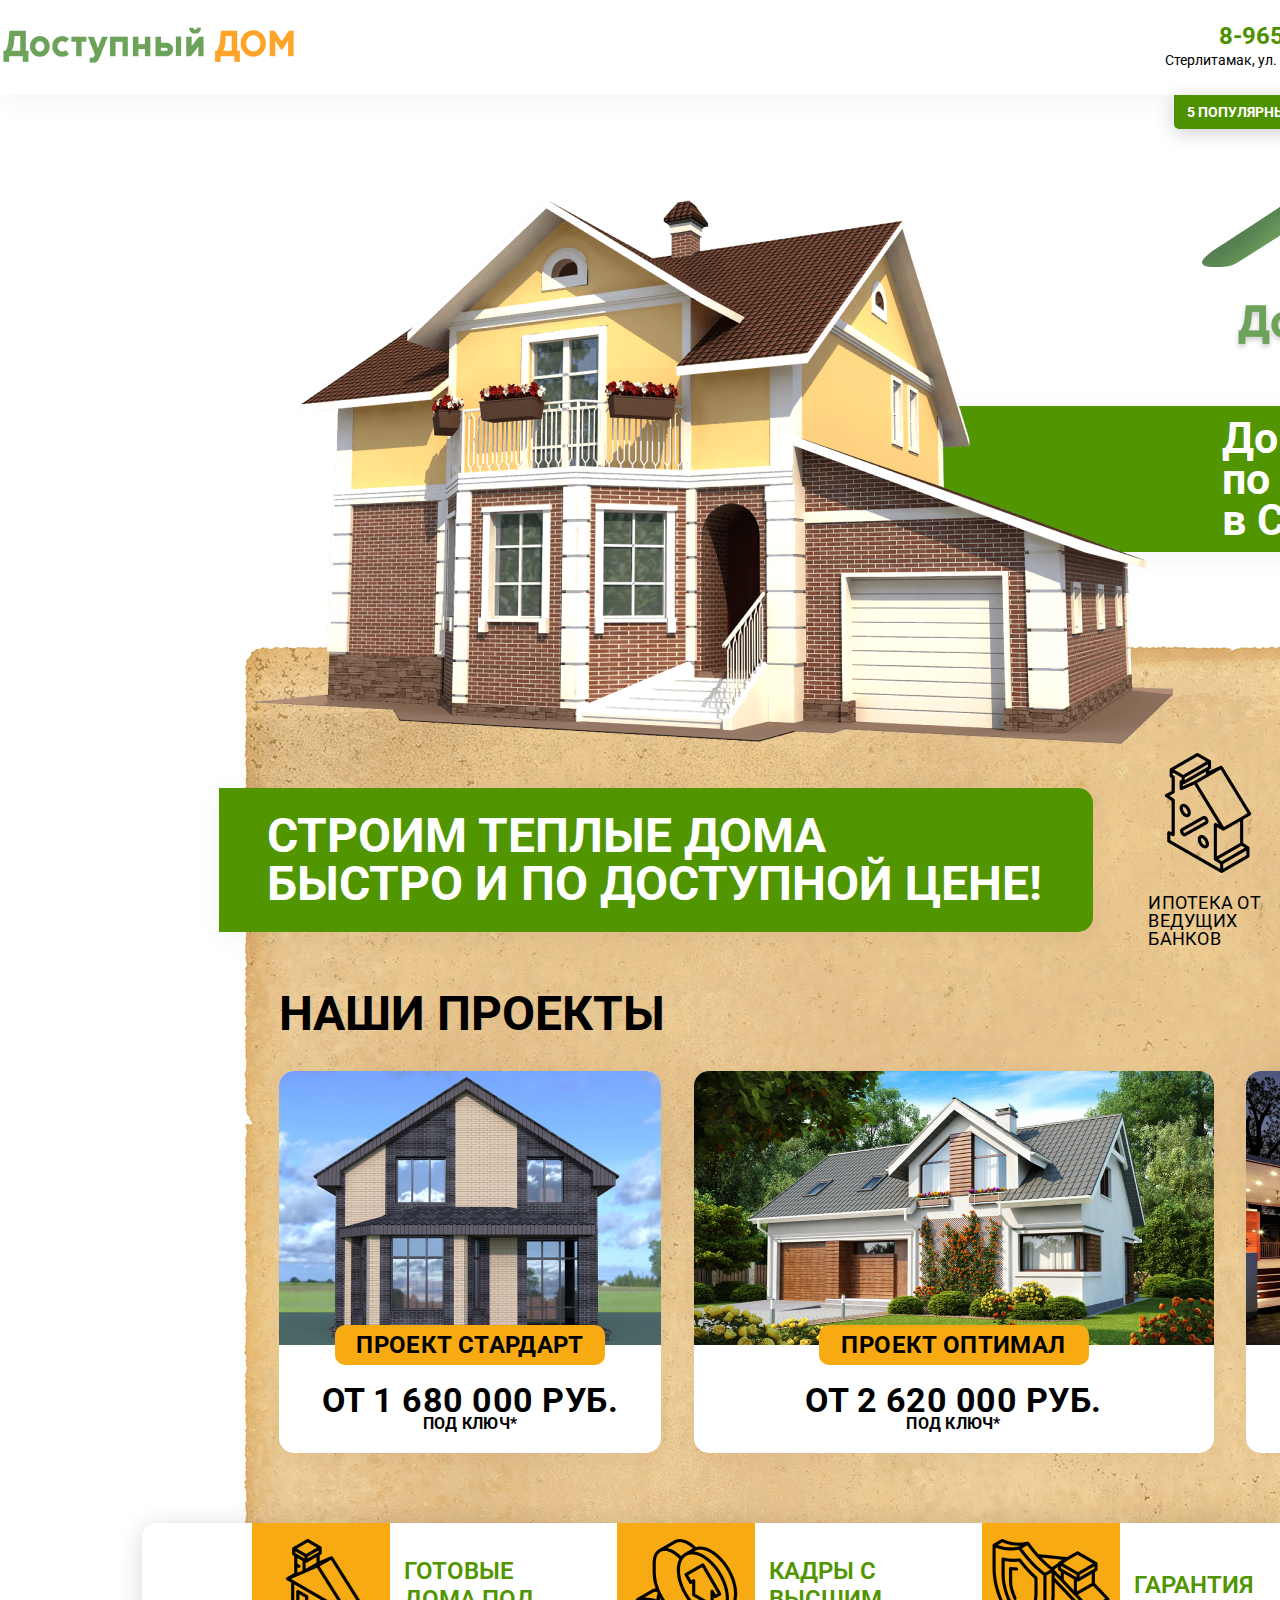
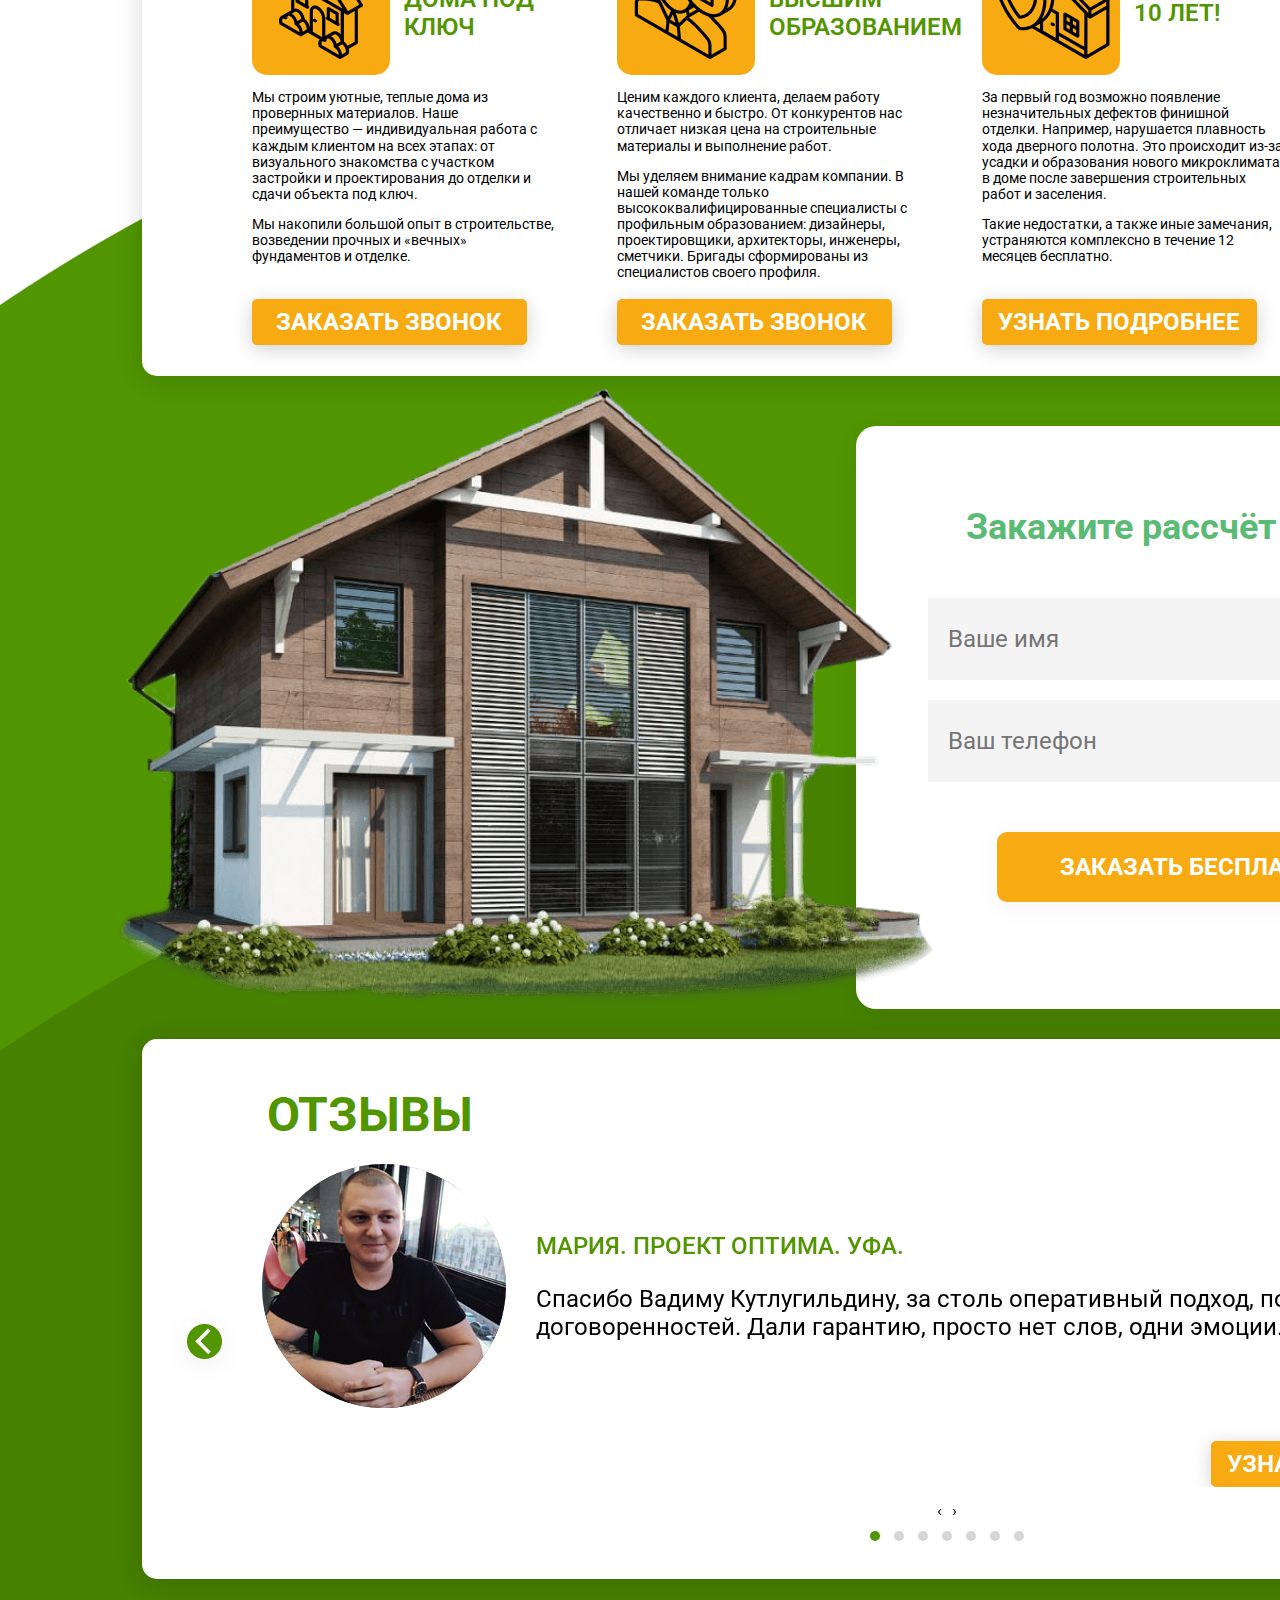
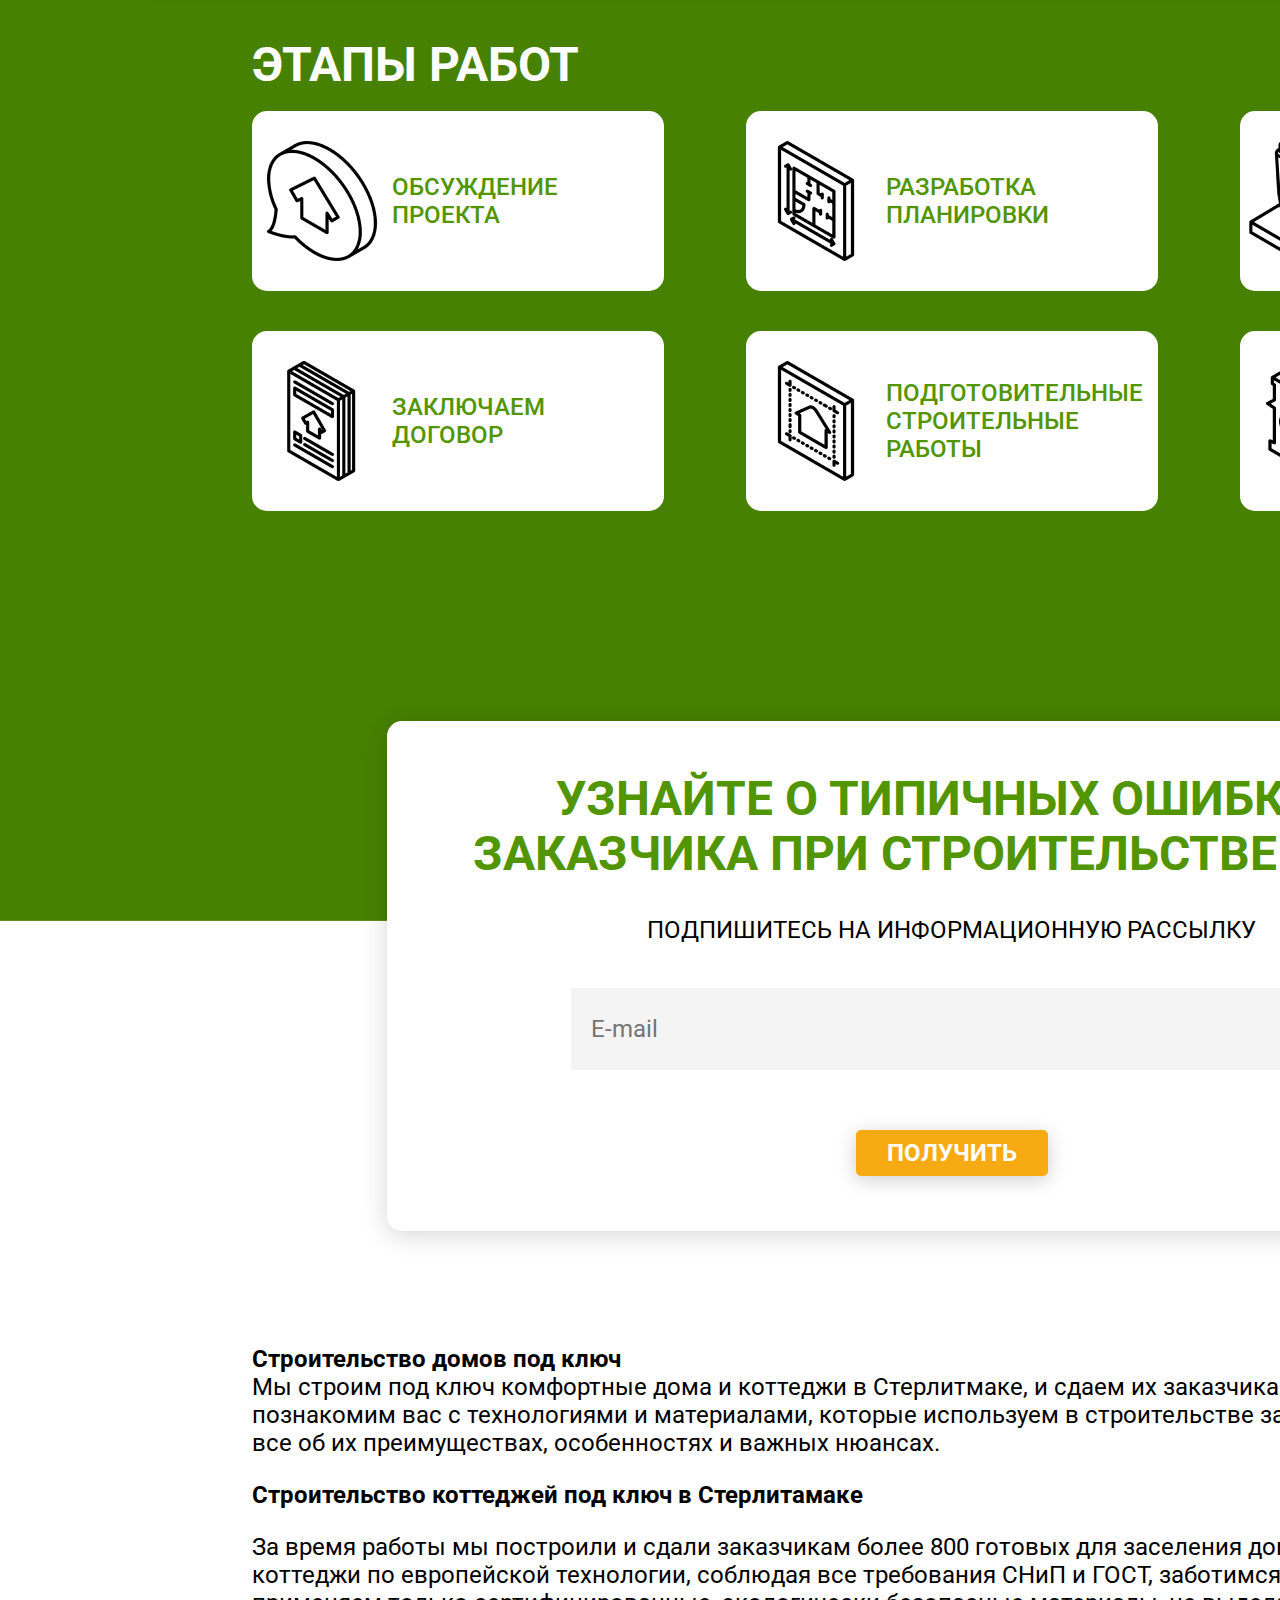
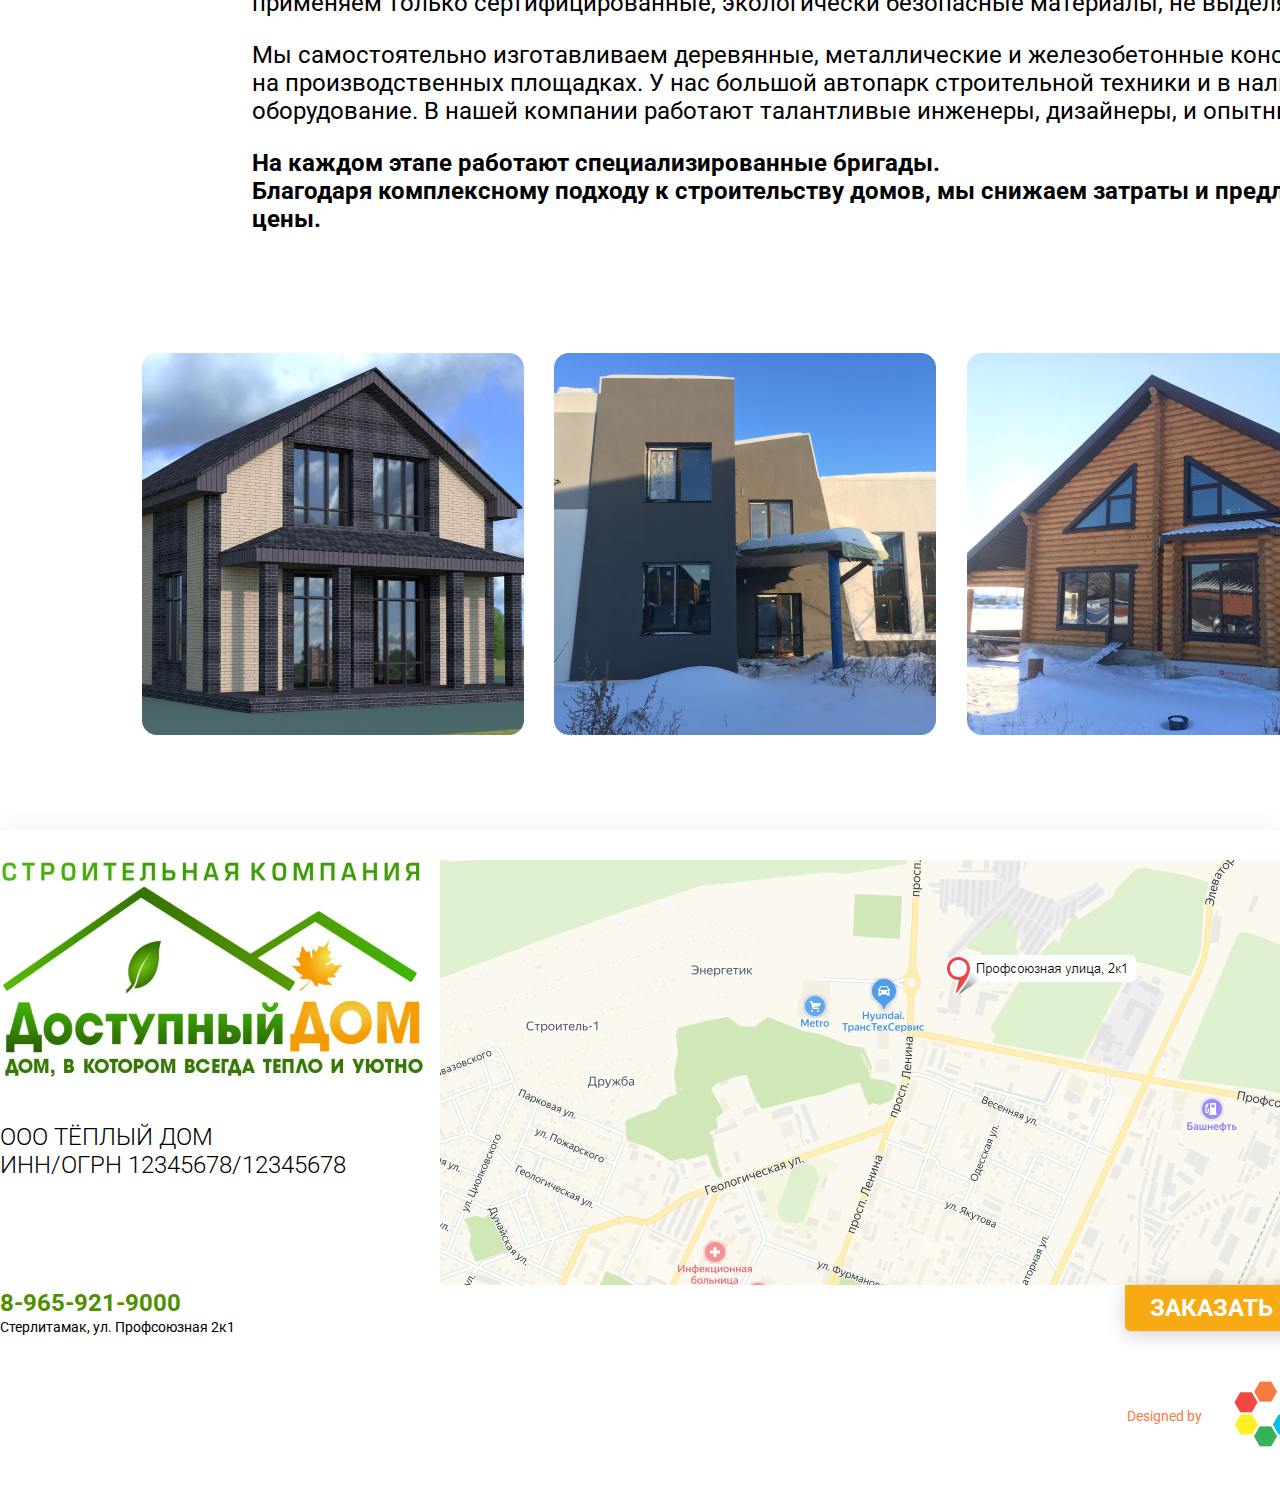
==== index.html @ d7eb2424 "further slider work" ====
<!DOCTYPE html>
<html lang="en">

<head>
    <meta charset="UTF-8">
    <meta name="viewport" content="width=1920">
    <title>Доступный ДОМ</title>
    <link href='https://fonts.googleapis.com/css?family=Roboto' rel='stylesheet'>
    <link rel="stylesheet" type="text/css" href="normalize.css">
    <link rel="stylesheet" type="text/css" href="style.css">
    <!-- owlcarousel -->
    <link rel="stylesheet" href="owlcarousel/assets/owl.carousel.min.css">
    <link rel="stylesheet" href="owlcarousel/assets/owl.theme.green.css">

</head>

<body>
    <header class="header">
        <div class="container1400 header-flex">
            <div class="header-left">
                <a href="#">
                    <img src="img/logo.png" alt="logo">
                </a>
            </div>
            <div class="header-right">
                <div class="phone-header">
                    <a class="phone-link" href="#">
                        8-965-921-9000
                    </a>
                </div>
                <p class="address-header">Стерлитамак, ул. Профсоюзная 2к1</p>
            </div>
        </div>
        <div class="container1400 contact-header">
            <a class="button-contact-header" href="#">5 популярных проектов</a>
        </div>
    </header>
    <main class="main-page">

        <div id="modal-box" class="modal">
            <div class="modal-content">
                <span class="modal-close">&times;</span>
                <p class="modal-form-text">Закажите рассчёт проекта уже сегодня!</p>
                <input class="modal-input-text" type="text" placeholder="Ваше имя">
                <input class="modal-input-text" type="text" placeholder="Ваш телефон">
                <a href="#" class="modal-button">
                    Заказать бесплатный рассчёт сметы
                </a>
            </div>
        </div>

        <div class="green-background">
            <div class="container1400 banner">
                <div class="banner-logo">
                    <img src="img/biglogo.png" alt="biglogo">
                </div>
                <div class="banner-descr">
                    <div class="banner-descr-box">
                        <p class="banner-descr-text">Дом с участком по цене квартиры в Стерлитамаке!</p>
                    </div>
                </div>
                <div class="order-project">
                    <a id="modal-btn" class="button-order-project" href="#">Заказать проект</a>
                </div>
                <div class="banner-left">
                    <img src="img/house.png" alt="house">
                </div>
            </div>

            <div class="our-projects-bg">
                <div class="about-us-icons">
                    <div class="about-us-what-we-do">
                        <p class="about-us-what-we-do-txt">СТРОИМ ТЕПЛЫЕ ДОМА<br> БЫСТРО И ПО ДОСТУПНОЙ ЦЕНЕ!</p>
                    </div>
                    <div class="about-us-icon">
                        <img src="img/icon1.png" alt="icon">
                        <p>Ипотека от ведущих банков</p>
                    </div>
                    <div class="about-us-icon">
                        <img src="img/icon2.png" alt="icon">
                        <p>Строим “под ключ”</p>
                    </div>
                    <div class="about-us-icon">
                        <img src="img/icon3.png" alt="icon">
                        <p>Рассрочка без банков</p>
                    </div>
                </div>

                <div class="our-projects-plans">
                    <p class="our-projects-announce-text">Наши проекты</p>

                    <div class="project-types">

                        <div class="project-option">
                            <img src="img/proj1.png" alt="project">
                            <div class="project-type-name">
                                <p class="project-type-name-text">проект стардарт</p>
                            </div>
                            <p class="project-type-price-text">от 1 680 000 руб.</p>
                            <p class="project-type-price-text-small">под ключ*</p>
                        </div>
                        <div class="project-option">
                            <img src="img/proj2.png" alt="project">
                            <div class="project-type-name">
                                <p class="project-type-name-text">проект оптимал</p>
                            </div>
                            <p class="project-type-price-text">от 2 620 000 руб.</p>
                            <p class="project-type-price-text-small">под ключ*</p>
                        </div>
                        <div class="project-option">
                            <img src="img/proj3.png" alt="project">
                            <div class="project-type-name">
                                <p class="project-type-name-text">проект люкс</p>
                            </div>
                            <p class="project-type-price-text">от 3 430 000 руб.</p>
                            <p class="project-type-price-text-small">под ключ*</p>
                        </div>

                    </div>
                </div>
            </div>
            <div class="container1920 testimonies">
                <div class="container1400 testimonies-table">
                    <div class="testimony-option">
                        <div class="testimony-title">
                            <div class="testimony-image">
                                <img src="img/test1.png" alt="icon">
                            </div>
                            <p class="testimony-title-text">Готовые дома под ключ</p>
                        </div>
                        <div class="testimony-small-text-box">
                            <p class="testimony-title-text-small">
                                Мы строим уютные, теплые дома из провернных материалов. Наше преимущество —
                                индивидуальная
                                работа с каждым клиентом на всех этапах: от визуального знакомства с участком застройки
                                и
                                проектирования до отделки и сдачи объекта под ключ.
                            </p>
                            <p class="testimony-title-text-small">
                                Мы накопили большой опыт в строительстве, возведении прочных и «вечных» фундаментов и
                                отделке.
                            </p>
                        </div>
                        <div class="testimony-button modal-button-trigger">Заказать звонок</div>
                    </div>
                    <div class="testimony-option">
                        <div class="testimony-title">
                            <div class="testimony-image">
                                <img src="img/test2.png" alt="icon">
                            </div>
                            <p class="testimony-title-text">Кадры с высшим образованием</p>
                        </div>
                        <div class="testimony-small-text-box">
                            <p class="testimony-title-text-small">
                                Ценим каждого клиента, делаем работу качественно и быстро. От конкурентов нас отличает
                                низкая цена на строительные материалы и выполнение работ.
                            </p>
                            <p class="testimony-title-text-small">
                                Мы уделяем внимание кадрам компании. В нашей команде только высококвалифицированные
                                специалисты с профильным образованием: дизайнеры, проектировщики, архитекторы, инженеры,
                                сметчики. Бригады сформированы из специалистов своего профиля.
                            </p>
                        </div>
                        <div class="testimony-button modal-button-trigger">Заказать звонок</div>
                    </div>
                    <div class="testimony-option">
                        <div class="testimony-title">
                            <div class="testimony-image">
                                <img src="img/test3.png" alt="icon">
                            </div>
                            <p class="testimony-title-text">Гарантия<br> 10 лет!</p>
                        </div>
                        <div class="testimony-small-text-box">
                            <p class="testimony-title-text-small">
                                За первый год возможно появление незначительных дефектов финишной отделки. Например,
                                нарушается плавность хода дверного полотна. Это происходит из-за усадки и образования
                                нового
                                микроклимата в доме после завершения строительных работ и заселения.
                            </p>
                            <p class="testimony-title-text-small">
                                Такие недостатки, а также иные замечания, устраняются комплексно в течение 12 месяцев
                                бесплатно.
                            </p>
                        </div>
                        <div class="testimony-button modal-button-trigger">Узнать подробнее</div>
                    </div>
                    <div class="testimony-option">
                        <div class="testimony-title">
                            <div class="testimony-image">
                                <img src="img/test4.png" alt="icon">
                            </div>
                            <p class="testimony-title-text">Строим<br> как себе!</p>
                        </div>
                        <div class="testimony-small-text-box">
                            <p class="testimony-title-text-small">
                                Нашему коллективу одинаково важно исполнить любое пожелание заказчика: будь то построить
                                большой коттедж под ключ или сложить стены для маленького гаража.
                            </p>
                            <p class="testimony-title-text-small">
                                Мы можем предложить уже готовый проект или сделать его с нуля, учитывая все пожелания
                                клиента и ландшафт местности, выбранного вами участка.
                            </p>
                        </div>
                        <div class="testimony-button modal-button-trigger">Начать стройку!</div>
                    </div>
                </div>
            </div>
            <div class="container1920 order-today">
                <div class="order-today-form">
                    <p class="order-today-form-text">Закажите рассчёт проекта уже сегодня!</p>
                    <input class="input-text" type="text" placeholder="Ваше имя">
                    <input class="input-text" type="text" placeholder="Ваш телефон">
                    <a href="#" class="order-today-button">
                        Заказать бесплатный рассчёт сметы
                    </a>
                </div>
                <div class="order-today-house">
                    <img class="img-fit" src="img/house2.png" alt="house">
                </div>
            </div>
            <div class="container1920 reviews-box">
                <p class="reviews-title">Отзывы</p>

                <div class="navigation-keys-and-reviews">

                            <a href="#">
                                <div class="direction-circle circle-left"></div>
                            </a>

                <div class="owl-carousel owl-theme">

                    <div class="review-item-desc-and-button">
                        <div class="review-items-box">

                            <div class="review-item">
                                <div class="review-photo-place"><img class="review-photo" src="img/cust/cust1.jpg"
                                        alt="logo"></div>
                                <div class="review-text-box">
                                    <div class="review-name">Мария. Проект Оптима. Уфа.</div>
                                    <div class="review-text">Спасибо Вадиму Кутлугильдину, за столь оперативный подход,
                                        построили дом раньше договоренностей. Дали гарантию, просто нет слов, одни
                                        эмоции.
                                    </div>
                                </div>
                            </div>
                        </div>
                        <div class="review-learnmore">
                            <a class="button-review-learnmore" href="#">Узнать подробнее</a>
                        </div>
                    </div>

                    <div class="review-item-desc-and-button">
                        <div class="review-items-box">

                            <div class="review-item">
                                <div class="review-photo-place"><img class="review-photo" src="img/cust/cust2.jpg"
                                        alt="logo"></div>
                                <div class="review-text-box">
                                    <div class="review-name">Мария. Проект Оптима. Уфа.</div>
                                    <div class="review-text">Заказ был не простой, моя задумка очень сложно реализуема,
                                        но компания Доступный Дом, справились и сдали дом, срок увеличился на 1 месяц,
                                        но это не страшно, учитывая какой дом они мне сделали. Одни слова благодарности.
                                    </div>
                                </div>
                            </div>
                        </div>
                        <div class="review-learnmore">
                            <a class="button-review-learnmore" href="#">Узнать подробнее</a>
                        </div>
                    </div>

                    <div class="review-item-desc-and-button">
                        <div class="review-items-box">
                            <div class="review-item">
                                <div class="review-photo-place"><img class="review-photo" src="img/cust/cust3.jpg"
                                        alt="logo"></div>
                                <div class="review-text-box">
                                    <div class="review-name">Мария. Проект Оптима. Уфа.</div>
                                    <div class="review-text">Что я могу сказать про компанию Доступный Дом? Да это
                                        реально крутые ребята они возвели 2 этажный дом из бруса за 2,5 месяца с
                                        отделкой. Рекомендую всем своим друзьям щас, которые не знали к кому обратиться.
                                        Спасибо большое за профессиональный подход.
                                    </div>
                                </div>
                            </div>
                        </div>
                        <div class="review-learnmore">
                            <a class="button-review-learnmore" href="#">Узнать подробнее</a>
                        </div>
                    </div>

                    <div class="review-item-desc-and-button">
                        <div class="review-items-box">
                            <div class="review-item">
                                <div class="review-photo-place"><img class="review-photo" src="img/cust/cust4.jpg"
                                        alt="logo"></div>
                                <div class="review-text-box">
                                    <div class="review-name">Мария. Проект Оптима. Уфа.</div>
                                    <div class="review-text">Мне было страшно возводить свой собственный дом, ибо ещё
                                        никогда не сталкивался с этим и я нахожусь в разъездах постоянно. Очень
                                        понравилось, что каждый этап работы мне присылали в What’s up, с такими крутыми
                                        ребятами всё под силу. Я был на стройке всего 3 раза. Всё понравилось, подход к
                                        мелочами их, просто безумие какое-то, делают реально на совесть.
                                    </div>
                                </div>
                            </div>
                        </div>
                        <div class="review-learnmore">
                            <a class="button-review-learnmore" href="#">Узнать подробнее</a>
                        </div>
                    </div>

                    <div class="review-item-desc-and-button">
                        <div class="review-items-box">
                            <div class="review-item">
                                <div class="review-photo-place"><img class="review-photo" src="img/cust/cust5.jpg"
                                        alt="logo"></div>
                                <div class="review-text-box">
                                    <div class="review-name">Мария. Проект Оптима. Уфа.</div>
                                    <div class="review-text">ПРОСТО… КОСМОС! Я в восторге реально, наконец-то мы
                                        переезжаем в свой собственный дом, компании Доступный Дом большая благодарность.
                                        Исполнили все наши желания в реальность. И отдельно хотим поблагодарить Вадима
                                        Кутлугильдина, за оперативность, отзывчивость и помощь.
                                    </div>
                                </div>
                            </div>
                        </div>
                        <div class="review-learnmore">
                            <a class="button-review-learnmore" href="#">Узнать подробнее</a>
                        </div>
                    </div>

                    <div class="review-item-desc-and-button">
                        <div class="review-items-box">
                            <div class="review-item">
                                <div class="review-photo-place"><img class="review-photo" src="img/cust/cust6.jpg"
                                        alt="logo"></div>
                                <div class="review-text-box">
                                    <div class="review-name">Мария. Проект Оптима. Уфа.</div>
                                    <div class="review-text">Скептически относилась, до того момента пока не начала
                                        работать. Ребята огромные молодцы, выслушивают и добавляют красок в проект.
                                        Профессионалы одним словом. Спасибо за крутой дом, теперь будем каждый вечерок
                                        собираться возле камина всей семьей.
                                    </div>
                                </div>
                            </div>
                        </div>
                        <div class="review-learnmore">
                            <a class="button-review-learnmore" href="#">Узнать подробнее</a>
                        </div>
                    </div>

                    <div class="review-item-desc-and-button">
                        <div class="review-items-box">
                            <div class="review-item">
                                <div class="review-photo-place"><img class="review-photo" src="img/cust/cust7.jpg"
                                        alt="logo"></div>
                                <div class="review-text-box">
                                    <div class="review-name">Мария. Проект Оптима. Уфа.</div>
                                    <div class="review-text">Накопилось за эти 5 месяцев не мало. Застройка шла отлично,
                                        но не без трудностей и маленьких проблем. Долго подготавливали макет проекта, не
                                        могли определиться, хотели прям что-то минималистическое, наконец подобрали.
                                        Далее подготовительные работы, мы купил участок на болотистой местности, не
                                        проверив, пришлось подготавливать вначале саму землю. Как всё это сделали,
                                        начался процесс, и сам процесс шёл по времени примерно, как все работы которые я
                                        озвучила ранее. Ребята действительно молодцы, очень быстро и оперативно всё
                                        делают. Благодарю компанию Доступный дом, честно, огромный поклон.
                                    </div>
                                </div>
                            </div>
                        </div>
                        <div class="review-learnmore">
                            <a class="button-review-learnmore" href="#">Узнать подробнее</a>
                        </div>
                    </div>

                </div>

                <a href="#">
                    <div class="direction-circle circle-right"></div>
                </a>

            </div>

            </div>
            <div class="container1400 order-of-steps">
                <p class="order-of-steps-text">Этапы работ</p>
                <div class="order-of-steps-list">
                    <div class="step-item">
                        <div class="step-item-image">
                            <img src="img/steps1.png" alt="icon">
                        </div>
                        <p class="step-item-text">Обсуждение проекта</p>
                    </div>
                    <div class="step-item">
                        <div class="step-item-image">
                            <img src="img/steps2.png" alt="icon">
                        </div>
                        <p class="step-item-text">Разработка планировки</p>
                    </div>
                    <div class="step-item">
                        <div class="step-item-image">
                            <img src="img/steps3.png" alt="icon">
                        </div>
                        <p class="step-item-text">Составление сметы</p>
                    </div>
                    <div class="step-item">
                        <div class="step-item-image">
                            <img src="img/steps4.png" alt="icon">
                        </div>
                        <p class="step-item-text">Заключаем договор</p>
                    </div>
                    <div class="step-item">
                        <div class="step-item-image">
                            <img src="img/steps5.png" alt="icon">
                        </div>
                        <p class="step-item-text">Подготовительные строительные работы</p>
                    </div>
                    <div class="step-item">
                        <div class="step-item-image">
                            <img src="img/steps6.png" alt="icon">
                        </div>
                        <p class="step-item-text">Стройка</p>
                    </div>
                </div>
            </div>
        </div>
        <div class="container1400 subscribe-box">
            <p class="subscribe-box-text">Узнайте о типичных ошибках<br> заказчика при строительстве дома</p>
            <p class="subscribe-box-text-small">Подпишитесь на информационную рассылку</p>
            <input class="input-text" type="email" placeholder="E-mail">
            <a href="#" class="subscribe-box-text-button">
                Получить
            </a>
        </div>
        <div class="container1400 descr-text-box">
            <p class="descr-text">
                <span class="descr-text-bold">Строительство домов под ключ</span><br>
                Мы строим под ключ комфортные дома и коттеджи в Стерлитмаке, и сдаем их заказчикам готовыми к
                проживанию. Мы познакомим вас с технологиями и материалами, которые используем в строительстве
                загородных домов. Вы узнаете все об их преимуществах, особенностях и важных нюансах.
            </p>
            <p class="descr-text">
                <span class="descr-text-bold">Строительство коттеджей под ключ в Стерлитамаке</span>
            </p>
            <p class="descr-text">
                За время работы мы построили и сдали заказчикам более 800 готовых для заселения домов. Мы строим
                загородные коттеджи по европейской технологии, соблюдая все требования СНиП и ГОСТ, заботимся о здоровье
                клиентов и применяем только сертифицированные, экологически безопасные материалы, не выделяющие
                формальдегиды.
            </p>
            <p class="descr-text">
                Мы самостоятельно изготавливаем деревянные, металлические и железобетонные конструкции для каркасных
                домов на производственных площадках. У нас большой автопарк строительной техники и в наличии
                механизированное оборудование. В нашей компании работают талантливые инженеры, дизайнеры, и опытные
                мастера.
            </p>
            <p class="descr-text">
                <span class="descr-text-bold">На каждом этапе работают специализированные бригады.<br>
                    Благодаря комплексному подходу к строительству домов, мы снижаем затраты и предлагаем клиентам
                    невысокие цены.</span>
            </p>
        </div>
        <div class="container1920 examples-box">
            <div class="example-item">
                <a href="#"><img src="img/example1.png" alt="example"></a>
            </div>
            <div class="example-item">
                <a href="#"><img src="img/example2.png" alt="example"></a>
            </div>
            <div class="example-item">
                <a href="#"><img src="img/example3.png" alt="example"></a>
            </div>
            <div class="example-item">
                <a href="#"><img src="img/example4.png" alt="example"></a>
            </div>
        </div>
    </main>
    <footer class="footer">
        <div class="container1400 footer-flex">
            <div class="footer-left">
                <a href="#">
                    <img src="img/footerlogo.png" alt="logo">
                </a>
                <p class="company-data-text">ООО Тёплый Дом<br> ИНН/ОГРН 12345678/12345678</p>
                <div class="footer-phone-address">
                    <p class="phone-header"><a class="phone-link" href="#">8-965-921-9000</a></p>
                    <p class="address-header">Стерлитамак, ул. Профсоюзная 2к1</p>
                </div>
            </div>
            <div class="footer-right">
                <div class="footer-right-first-part">
                    <div class="footer-right-map">
                        <script type="text/javascript" charset="utf-8" async
                            src="https://api-maps.yandex.ru/services/constructor/1.0/js/?um=constructor%3A35d7e157680b6a7fd7782fa5ed76589fcdd877ef48282bb365aaac40df1bab0b&amp;width=960&amp;height=425&amp;lang=ru_RU&amp;scroll=flase">
                        </script>
                    </div>
                    <div class="order-call">
                        <div class="button-order-call modal-button-trigger">Заказать звонок</div>
                    </div>
                </div>
                <div class="footer-right-second-part">
                    <div class="design-studio">
                        <div class="design-studio-container">
                            <p class="design-studio-text">Designed by</p>
                            <div class="design-studio-logo">
                                <a href="#"><img src="img/uleu.png" alt="ULEU"></a>
                            </div>
                        </div>
                        <p class="design-studio-year">2020</p>
                    </div>
                    <div>
                    </div>
                </div>
            </div>
    </footer>
    <script src="./js/main.js"></script>
    <script src="./owlcarousel/jquery.min.js"></script>
    <script src="./owlcarousel/owl.carousel.min.js"></script>
    <script>
        $('.owl-carousel').owlCarousel({
            loop: true,
            margin: 10,
            nav: true,
            items: 1,
            autoplay: true,
            autoplayTimeout: 7500,
            autoplayHoverPause: true,
        })
    </script>
</body>

</html>
---- style.css ----
body {
    font-family: 'Roboto';
}

a {
    text-decoration: none;
}

.main-page {
    width: 1903px;
    margin: 0 auto;
}

.container1920 {
    width: 1903px;
    margin: 0 auto;
}

.container1400 {
    width: 1400px;
    margin: 0 auto;
}

.header {
    height: 95px;
    background: #FFFFFF;
    box-shadow: 0px 4px 26px rgba(0, 0, 0, 0.05);
}

.header-flex {
    display: flex;
    justify-content: space-between;
    height: 100%;
}

.header-left {
    display: flex;
    align-items: center;
}

.header-right {
    display: flex;
    text-align: right;
    flex-direction: column;
    justify-content: center;
}

.phone-header {
    font-weight: bold;
    font-size: 24px;
    line-height: 20px;
    margin-bottom: 4px;
    color: #4E9100;
}

.phone-link {
    color: #4E9100;
}

.address-header {
    font-size: 14px;
    line-height: 20px;
    margin: 0px;
    color: #000000;
}

.contact-header {
    display: flex;
    justify-content: flex-end;
}

.button-contact-header {
    background: #4E9100;
    box-shadow: 0px 4px 19px rgba(0, 0, 0, 0.19);
    border-radius: 0px 0px 5px 5px;
    font-weight: bold;
    font-size: 14px;
    line-height: 16px;
    text-transform: uppercase;
    color: #FFFFFF;
    display: flex;
    align-items: center;
    padding: 9px 13px;
    margin-right: 15px;
}

.banner {
    height: 100%;
    position: relative;
}

.banner-left {
    position: absolute;
    top: 0;
    left: 0;
}

.banner-logo {
    display: flex;
    justify-content: flex-end;
    margin-top: 44px;
}

.banner-descr {
    display: flex;
    justify-content: flex-end;
}

.banner-descr-box {
    display: flex;
    justify-content: flex-end;
    align-items: center;
    width: 760px;
    height: 146px;
    background: #519500;
    box-shadow: 0px 4px 26px rgba(0, 0, 0, 0.05);
    border-radius: 0px 15px 0px 0px;
    margin-top: 20px;
}

.banner-descr-text {
    width: 380px;
    font-weight: bold;
    font-size: 43px;
    line-height: 41px;
    margin: 0px 50px 0px 0px;
    display: flex;
    align-items: center;
    justify-content: center;
    color: #FFFFFF;
}

.order-project {
    display: flex;
    justify-content: flex-end;
}

.button-order-project {
    background: #F8AA12;
    box-shadow: 0px 4px 19px rgba(0, 0, 0, 0.19);
    border-radius: 0px 0px 5px 5px;
    font-weight: bold;
    font-size: 22px;
    text-transform: uppercase;
    color: #FFFFFF;
    display: flex;
    align-items: center;
    padding: 8px 30px;
    margin-bottom: 30px;
}

.our-projects-bg {
    height: 900px;
    width: 1465px;
    margin: 0 auto;
    background-image: url(img/paper.png);
    background-repeat: no-repeat;
}

.about-us-icons {
    display: flex;
    justify-content: space-between;
    padding-top: 130px;
    align-items: center;
    width: 1400px;
}

.about-us-what-we-do {
    width: 874px;
    background: #519500;
    box-shadow: 0px 4px 26px rgba(0, 0, 0, 0.05);
    border-radius: 0px 15px 15px 0px;
}

.about-us-what-we-do-txt {
    font-weight: bold;
    font-size: 48px;
    line-height: 48px;
    display: flex;
    align-items: center;
    color: #FFFFFF;
    margin: 24px 48px;
}

.about-us-icon {
    width: 120px;
    font-size: 18px;
    line-height: 18px;
    letter-spacing: 0.015em;
    text-transform: uppercase;
    color: #000000;
}

.our-projects-plans {
    width: 1350px;
    margin-left: 60px;
}

.our-projects-announce-text {
    font-weight: bold;
    font-size: 48px;
    margin: 0px;
    text-transform: uppercase;
    color: #000000;
    padding: 20px 0 30px 0;
}

.project-types {
    display: flex;
    justify-content: space-between;
}

.project-option {
    display: flex;
    flex-direction: column;
    align-items: center;
    height: 382px;
    background: #FFFFFF;
    border-radius: 15px;
    box-shadow: 0px 4px 26px rgba(0, 0, 0, 0.05);
}

.project-type-name {
    display: flex;
    align-items: center;
    justify-content: center;
    width: 270px;
    height: 40px;
    background: #F8AA12;
    border-radius: 10px;
    margin-top: -20px;
}

.project-type-name-text {
    font-weight: bold;
    font-size: 24px;
    letter-spacing: 0.015em;
    text-transform: uppercase;
    color: #000000;
}

.project-type-price-text {
    font-weight: bold;
    font-size: 34px;
    line-height: 30px;
    margin: 20px 0 0 0;
    letter-spacing: 0.015em;
    text-transform: uppercase;
    color: #000000;
}

.project-type-price-text-small {
    font-weight: bold;
    font-size: 16px;
    margin: 0px;
    letter-spacing: 0.015em;
    text-transform: uppercase;
    color: #000000;
}

.testimonies {
    width: 1620px;
    height: 453px;
    background: #FFFFFF;
    box-shadow: 0px 4px 26px rgba(0, 0, 0, 0.16);
    border-radius: 15px;
}

.testimonies-table {
    display: flex;
    justify-content: space-between;
}

.testimony-option {
    width: 305px;
    height: 450px;
}

.testimony-title {
    display: flex;
    align-items: center;
    justify-content: space-between;
}

.testimony-image {
    display: flex;
    align-items: center;
    justify-content: center;
    width: 138px;
    height: 152px;
    background: #F8AA12;
    border-radius: 0px 0px 15px 15px;
}

.testimony-title-text {
    font-weight: 600;
    font-size: 24px;
    line-height: 28px;
    text-transform: uppercase;
    color: #519500;
    margin-left: 14px;
    width: 153px;
}

.testimony-title-text-small {
    font-size: 14px;
    color: #000000;
}

.testimony-small-text-box {
    height: 200px;
}

.testimony-button {
    display: flex;
    align-items: center;
    justify-content: center;
    width: 275px;
    height: 46px;
    background: #F8AA12;
    box-shadow: 0px 4px 19px rgba(0, 0, 0, 0.19);
    border-radius: 5px;
    margin-top: 10px;
    font-weight: bold;
    font-size: 24px;
    line-height: 28px;
    color: #FFFFFF;
    text-transform: uppercase;
}

.order-today {
    width: 1620px;
    height: 100%;
    position: relative;
    display: flex;
    justify-content: flex-end;
}

.order-today-house {
    position: absolute;
    top: 0;
    left: -30px;
}

.order-today-form {
    width: 906px;
    height: 583px;
    background: #FFFFFF;
    box-shadow: 0px 4px 26px rgba(0, 0, 0, 0.05);
    border-radius: 20px;
    margin-top: 50px;
    display: flex;
    align-items: center;
    justify-content: flex-start;
    flex-direction: column;
}

.order-today-form-text {
    font-weight: bold;
    font-size: 36px;
    line-height: 42px;
    color: #59BB74;
    margin: 80px 0 30px 0;
}

.input-text {
    outline: none;
    width: 740px;
    height: 80px;
    background: #F4F4F4;
    font-size: 24px;
    line-height: 33px;
    color: #000000;
    margin-top: 20px;
    padding-left: 20px;
    border: 0px;
}

.order-today-button {
    display: flex;
    align-items: center;
    justify-content: center;
    width: 624px;
    height: 70px;
    background: #F8AA12;
    box-shadow: 0px 4px 26px rgba(0, 0, 0, 0.05);
    border-radius: 10px;
    font-weight: bold;
    font-size: 24px;
    line-height: 33px;
    text-transform: uppercase;
    color: #FFFFFF;
    margin-top: 50px;
}

.green-background {
    background-image: url(img/green-bg.png);
    background-position: bottom;
    background-repeat: no-repeat;
}

.reviews-box {
    width: 1620px;
    height: 540px; /*500*/
    background: #FFFFFF;
    box-shadow: 0px 4px 26px rgba(0, 0, 0, 0.16);
    border-radius: 15px;
    margin-top: 30px;
}

.reviews-title {
    font-weight: bold;
    text-transform: uppercase;
    font-size: 48px;
    line-height: 32px;
    color: #519500;
    padding: 60px 0 0 125px;
    margin: 0px;
}

.direction-circle {
    width: 36px;
    height: 36px;
    box-shadow: 0px 4px 26px rgba(0, 0, 0, 0.05);
}

.navigation-keys-and-reviews {
    margin-left: 80px;
    width: 1450px; /*1428*/
    display: flex;
    align-items: center;
    justify-content: center;
}

.circle-left {
    background-image: url(img/arrowleft.png);
}

.circle-right {
    background-image: url(img/arrowright.png);
}

.review-item-desc-and-button {
    margin-left: 40px;
    display: flex;
    flex-direction: column;
    justify-content: center;
}

.review-item {
    height: 310px;
    display: flex;
    align-items: center;
    justify-content: center;
}

.review-photo-place {
    background-image: url(img/photo1.png);
    width: 244px;
    height: 244px;
}

.review-photo {
    border-radius: 50%;
}

.review-text-box {
    width: 1100px;
    margin-left: 30px;
}

.review-name {
    font-weight: 500;
    font-size: 24px;
    line-height: 28px;
    text-transform: uppercase;
    color: #519500;
    margin-bottom: 25px;
}

.review-text {
    width: 1100px;
    font-size: 24px;
    line-height: 28px;
    color: #000000;
}

.review-learnmore {
    display: flex;
    justify-content: flex-end;
    margin: 0px 150px 0 0;
}

.button-review-learnmore {
    width: 275px;
    height: 46px;
    background: #F8AA12;
    box-shadow: 0px 4px 19px rgba(0, 0, 0, 0.19);
    border-radius: 5px;
    font-weight: bold;
    font-size: 24px;
    line-height: 28px;
    text-transform: uppercase;
    color: #FFFFFF;
    display: flex;
    align-items: center;
    justify-content: center;
}

.order-of-steps {
    padding-bottom: 370px;
}

.order-of-steps-text {
    font-weight: bold;
    font-size: 48px;
    line-height: 32px;
    text-transform: uppercase;
    color: #FFFFFF;
    margin: 70px 0 30px 0;
}

.order-of-steps-list {
    display: flex;
    flex-wrap: wrap;
    justify-content: space-between;
}

.step-item {
    display: flex;
    align-items: center;
    justify-content: flex-start;
    width: 412px;
    height: 180px;
    background: #FFFFFF;
    border-radius: 15px;
    margin-bottom: 40px;
}

.step-item-image {
    display: flex;
    align-items: center;
    justify-content: center;
    width: 140px;
}

.step-item-text {
    font-weight: 500;
    font-size: 24px;
    line-height: 28px;
    text-transform: uppercase;
    color: #519500;
    width: 200px;
}

.subscribe-box {
    display: flex;
    text-align: center;
    align-items: center;
    justify-content: flex-start;
    flex-direction: column;
    width: 1130px;
    height: 510px;
    background: #FFFFFF;
    box-shadow: 0px 4px 26px rgba(0, 0, 0, 0.16);
    border-radius: 15px;
    margin-top: -200px;
}

.subscribe-box-text {
    font-weight: bold;
    font-size: 48px;
    margin: 50px 0 10px 0;
    text-transform: uppercase;
    color: #519500;
}

.subscribe-box-text-small {
    font-size: 24px;
    line-height: 28px;
    text-transform: uppercase;
    color: #000000;
}

.subscribe-box-text-button {
    display: flex;
    align-items: center;
    justify-content: center;
    width: 192px;
    height: 46px;
    background: #F8AA12;
    box-shadow: 0px 4px 19px rgba(0, 0, 0, 0.19);
    border-radius: 5px;
    font-weight: bold;
    font-size: 24px;
    line-height: 28px;
    color: #FFFFFF;
    text-transform: uppercase;
    margin-top: 60px;
}

.descr-text-box {
    padding-top: 90px;
}

.descr-text {
    font-size: 24px;
    line-height: 28px;
    color: #000000;
}

.descr-text-bold {
    font-weight: bold;
}

.examples-box {
    width: 1620px;
    display: flex;
    justify-content: space-between;
    margin-top: 120px;
}

.footer {
    height: 100%;
    background: #FFFFFF;
    box-shadow: 0px -4px 26px rgba(0, 0, 0, 0.05);
    margin-top: 90px;
}

.footer-flex {
    display: flex;
    max-width: 1400px;
    justify-content: space-between;
    padding-top: 30px;
    background: #FFFFFF;
}

.footer-left {
    display: flex;
    flex-direction: column;
    text-align: left;
}

.company-data-text {
    font-weight: 300;
    font-size: 24px;
    line-height: 28px;
    text-transform: uppercase;
    color: #000000;
    margin: 40px 0 0 0;
}

.footer-phone-address {
    display: flex;
    text-align: left;
    flex-direction: column;
    margin: 90px 0 0 0;
}

.footer-right,
.footer-right-first-part,
.design-studio {
    display: flex;
    text-align: right;
    flex-direction: column;
}

.order-call {
    display: flex;
    align-self: flex-end;
}

.button-order-call {
    width: 275px;
    height: 46px;
    background: #F8AA12;
    box-shadow: 0px 4px 19px rgba(0, 0, 0, 0.19);
    border-radius: 0px 0px 5px 5px;
    font-weight: bold;
    font-size: 24px;
    line-height: 28px;
    display: flex;
    align-items: center;
    justify-content: center;
    color: #FFFFFF;
    text-transform: uppercase;
}

.footer-right-map {
    background-image: url(img/footermap.png);
    height: 425px;
    width: 960px;
}

.design-studio {
    display: flex;
    justify-content: flex-end;
    margin-top: 40px;
}

.design-studio-container {
    display: flex;
    align-items: center;
    justify-content: flex-end;
}

.design-studio-text {
    font-size: 14px;
    margin-right: 30px;
    color: #F77B41;
}

.design-studio-year {
    font-size: 18px;
    margin: 0;
    color: #F77B41;
    margin-bottom: 10px;
}


/* modal */

.modal {
    display: none;
    position: fixed;
    z-index: 999;
    padding-top: 100px;
    left: 0;
    top: 0;
    width: 100%;
    height: 100%;
    overflow: auto;
    background-color: rgba(70, 129, 1, 0.75);
}

.modal-content {
    position: relative;
    margin: auto;
    padding: 0;
    width: 900px;
    height: 550px;
    background: #FFFFFF;
    box-shadow: 0px 4px 26px rgba(0, 0, 0, 0.05);
    border-radius: 20px;
    display: flex;
    align-items: center;
    justify-content: flex-start;
    flex-direction: column;
    -webkit-animation-name: animatetop;
    -webkit-animation-duration: 0.4s;
    animation-name: animatetop;
    animation-duration: 0.4s;
}

@-webkit-keyframes animatetop {
    from {top:-300px; opacity:0} 
    to {top:0; opacity:1}
  }
  
 @keyframes animatetop {
    from {top:-300px; opacity:0}
    to {top:0; opacity:1}
  }

.modal-close {
    position: absolute;
    top: 15px;
    right: 30px;
    color: #5c5b5b;
    font-size: 28px;
    font-weight: bold;
}

.modal-close:hover,
.modal-close:focus {
    color: rgb(153, 152, 152);
    text-decoration: none;
    cursor: pointer;
}

.modal-body {
    padding: 2px 16px;
}

.modal-form-text {
    font-weight: bold;
    font-size: 36px;
    line-height: 42px;
    color: #59BB74;
    margin: 80px 0 30px 0;
}

.modal-input-text {
    outline: none;
    width: 740px;
    height: 80px;
    background: #F4F4F4;
    font-size: 24px;
    line-height: 33px;
    color: #000000;
    margin-top: 20px;
    padding-left: 20px;
    border: 0px;
}

.modal-button {
    display: flex;
    align-items: center;
    justify-content: center;
    width: 624px;
    height: 70px;
    background: #F8AA12;
    box-shadow: 0px 4px 26px rgba(0, 0, 0, 0.05);
    border-radius: 10px;
    font-weight: bold;
    font-size: 24px;
    line-height: 33px;
    text-transform: uppercase;
    color: #FFFFFF;
    margin-top: 50px;
}

.modal-button-trigger {
    cursor: pointer;
}
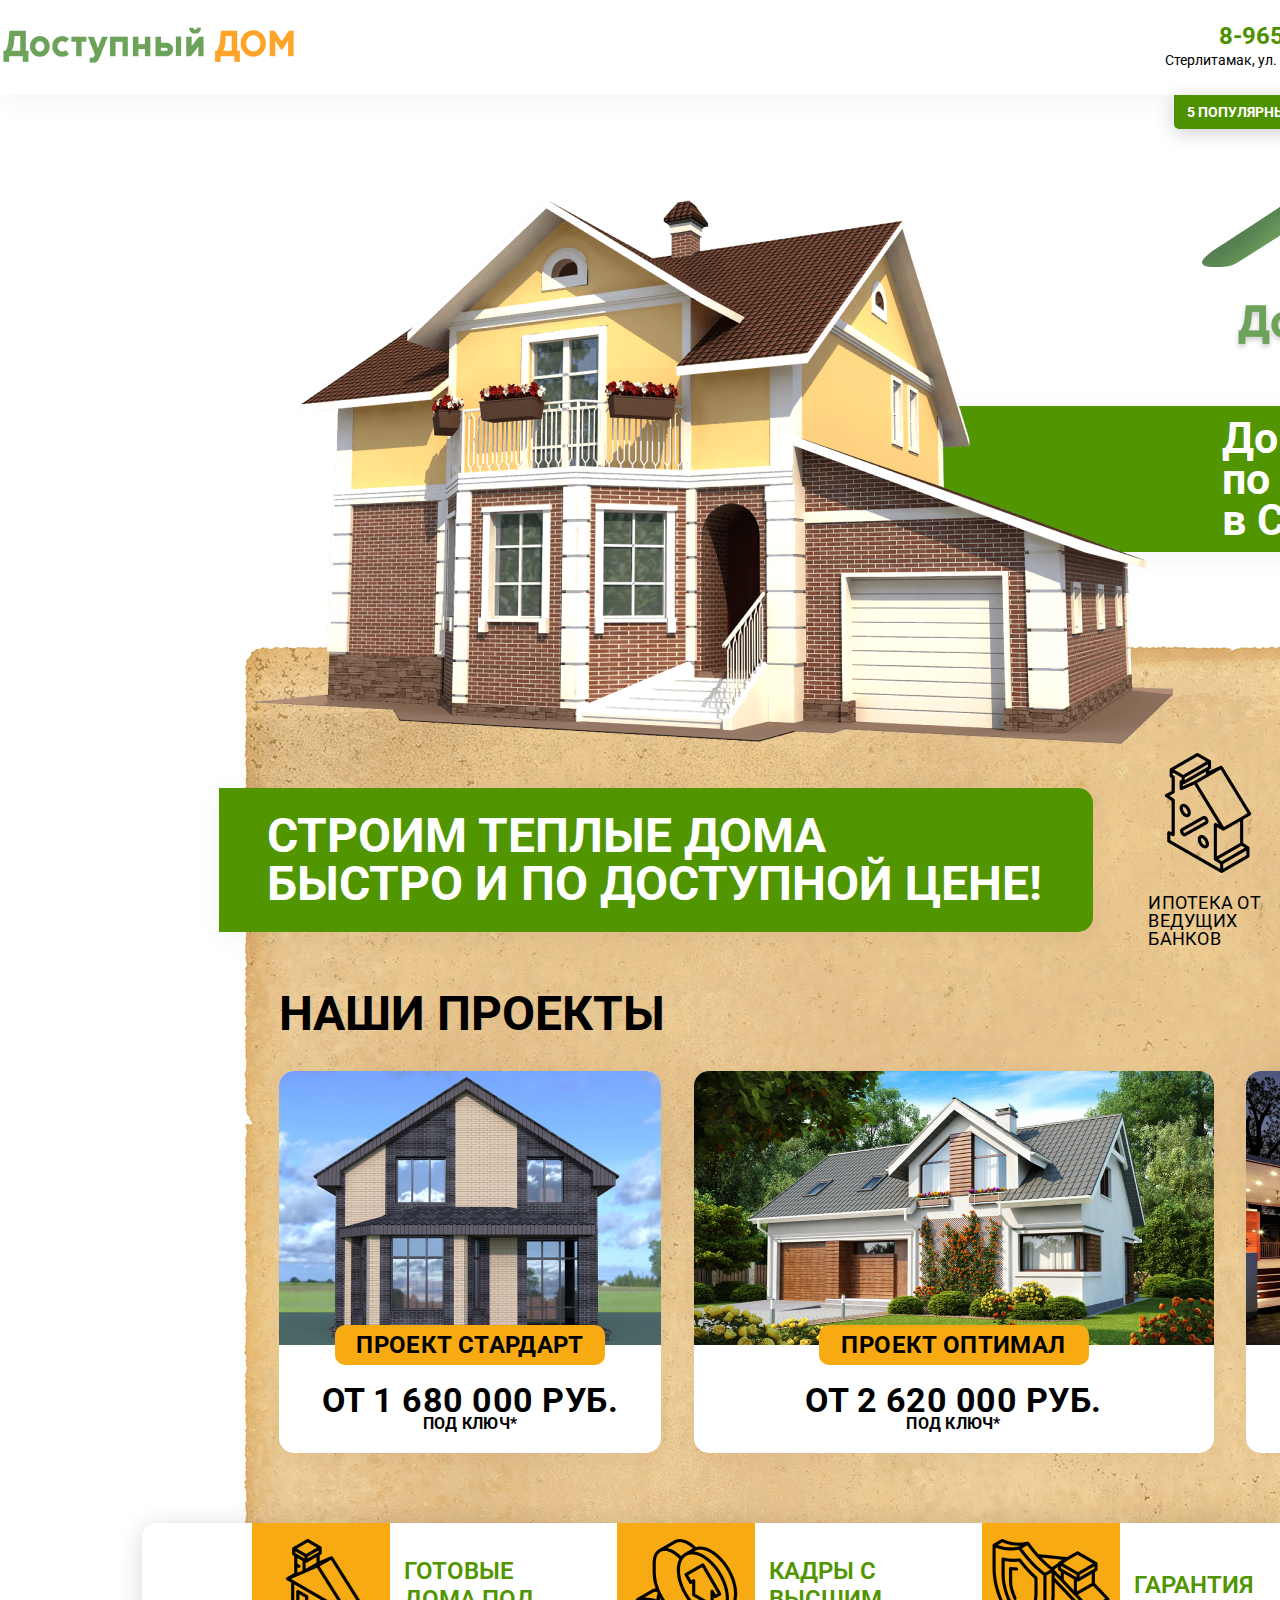
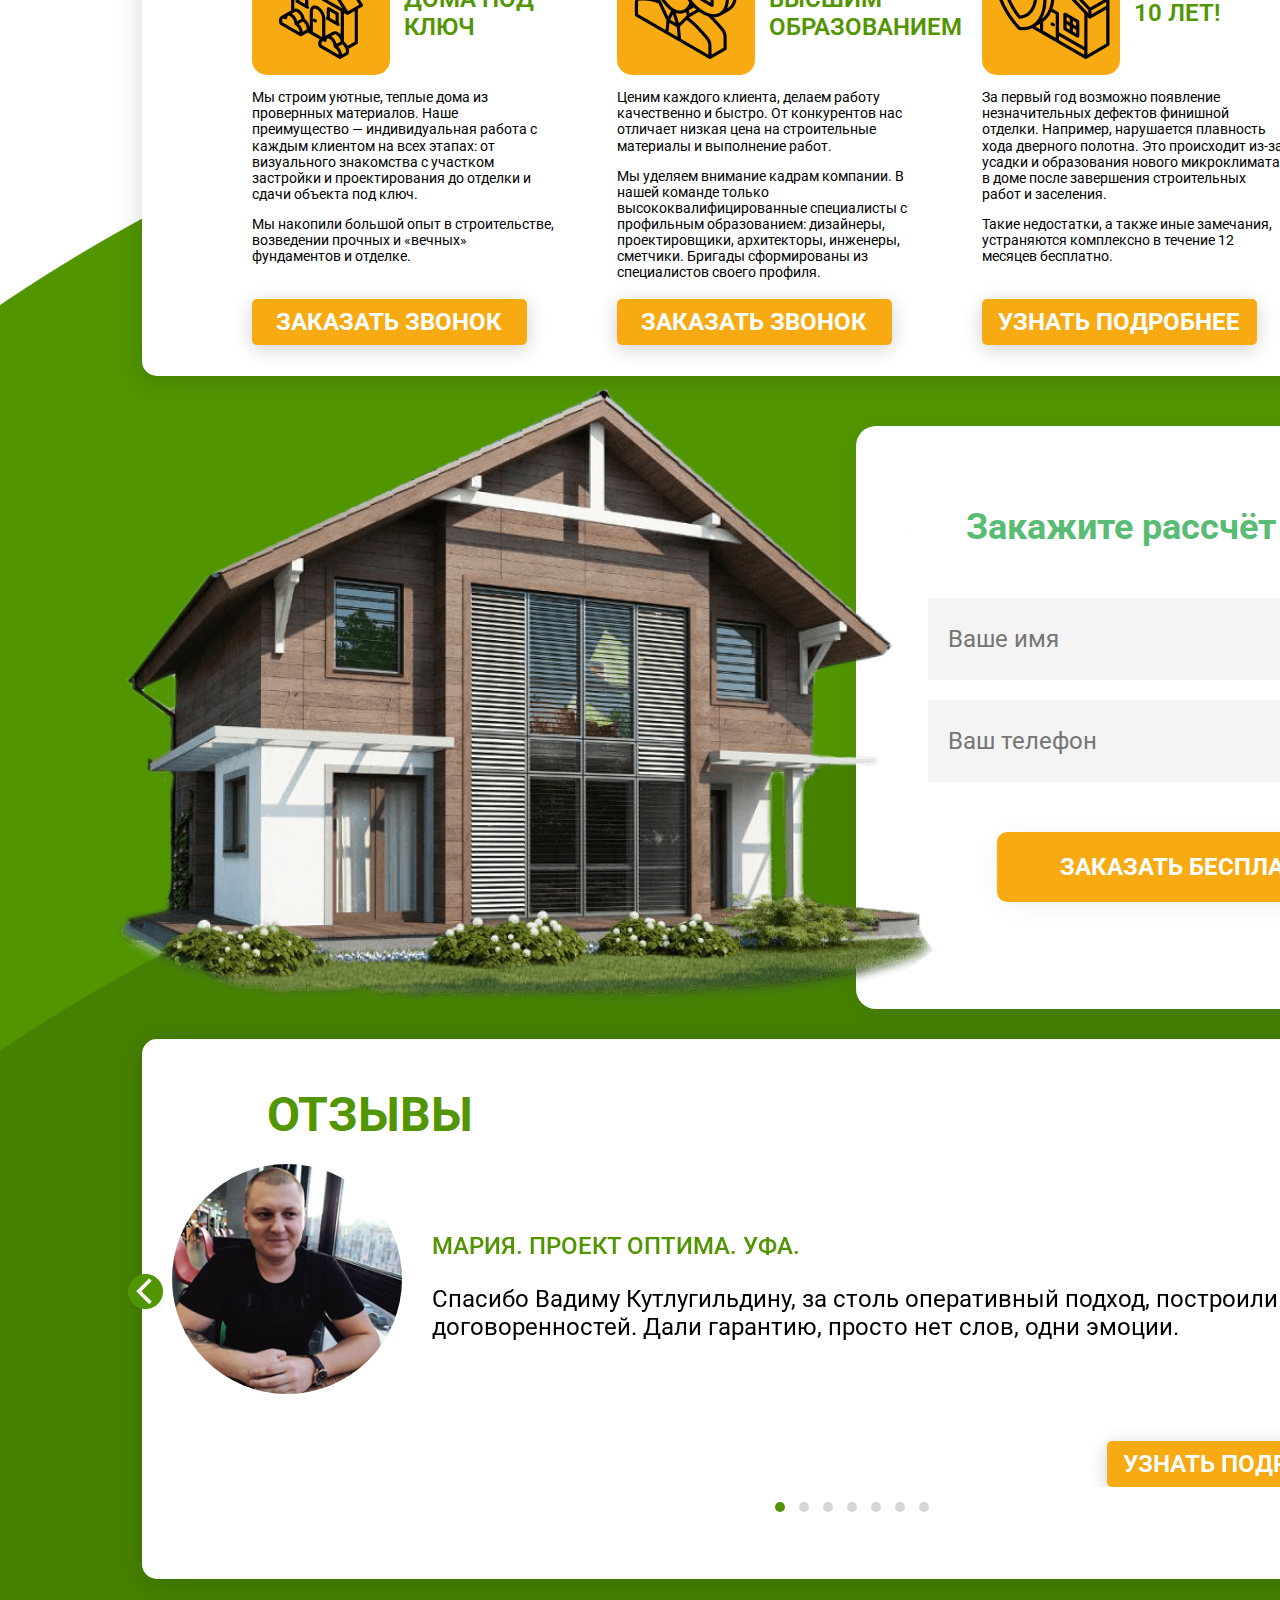
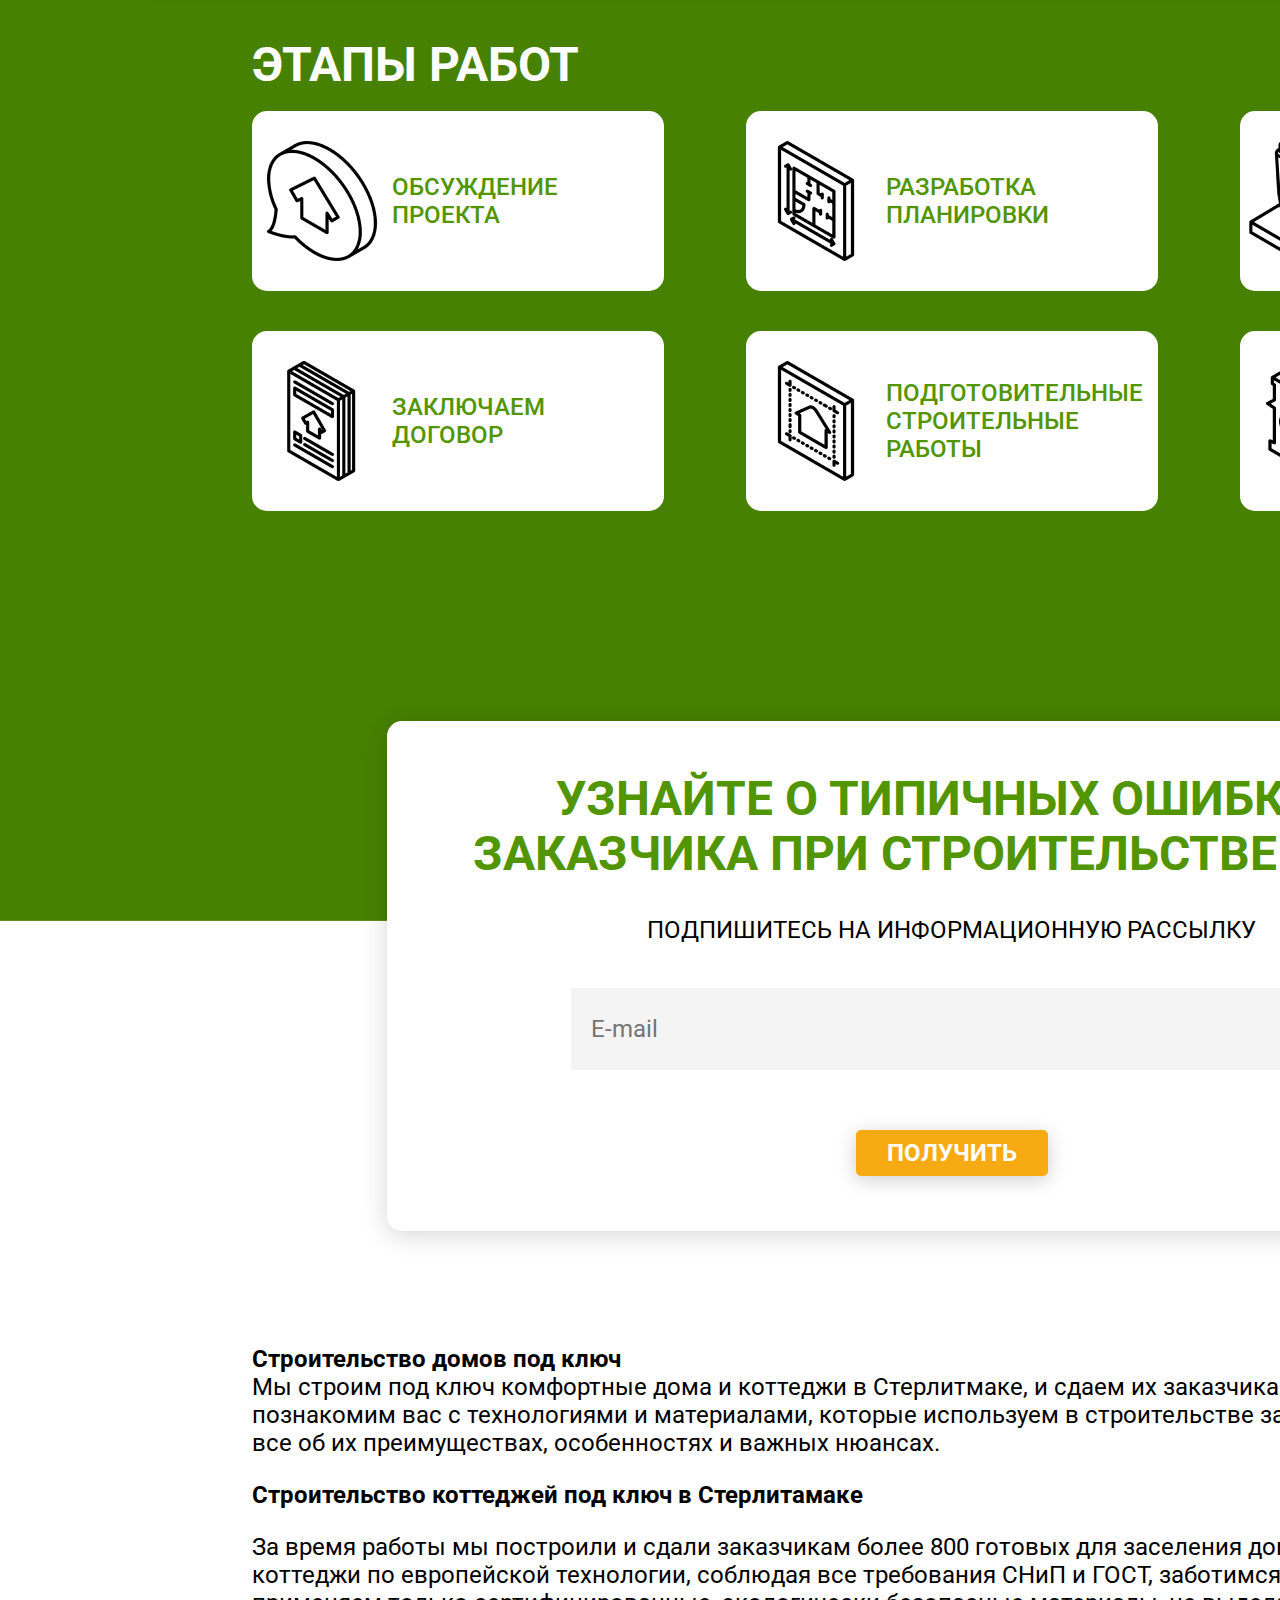
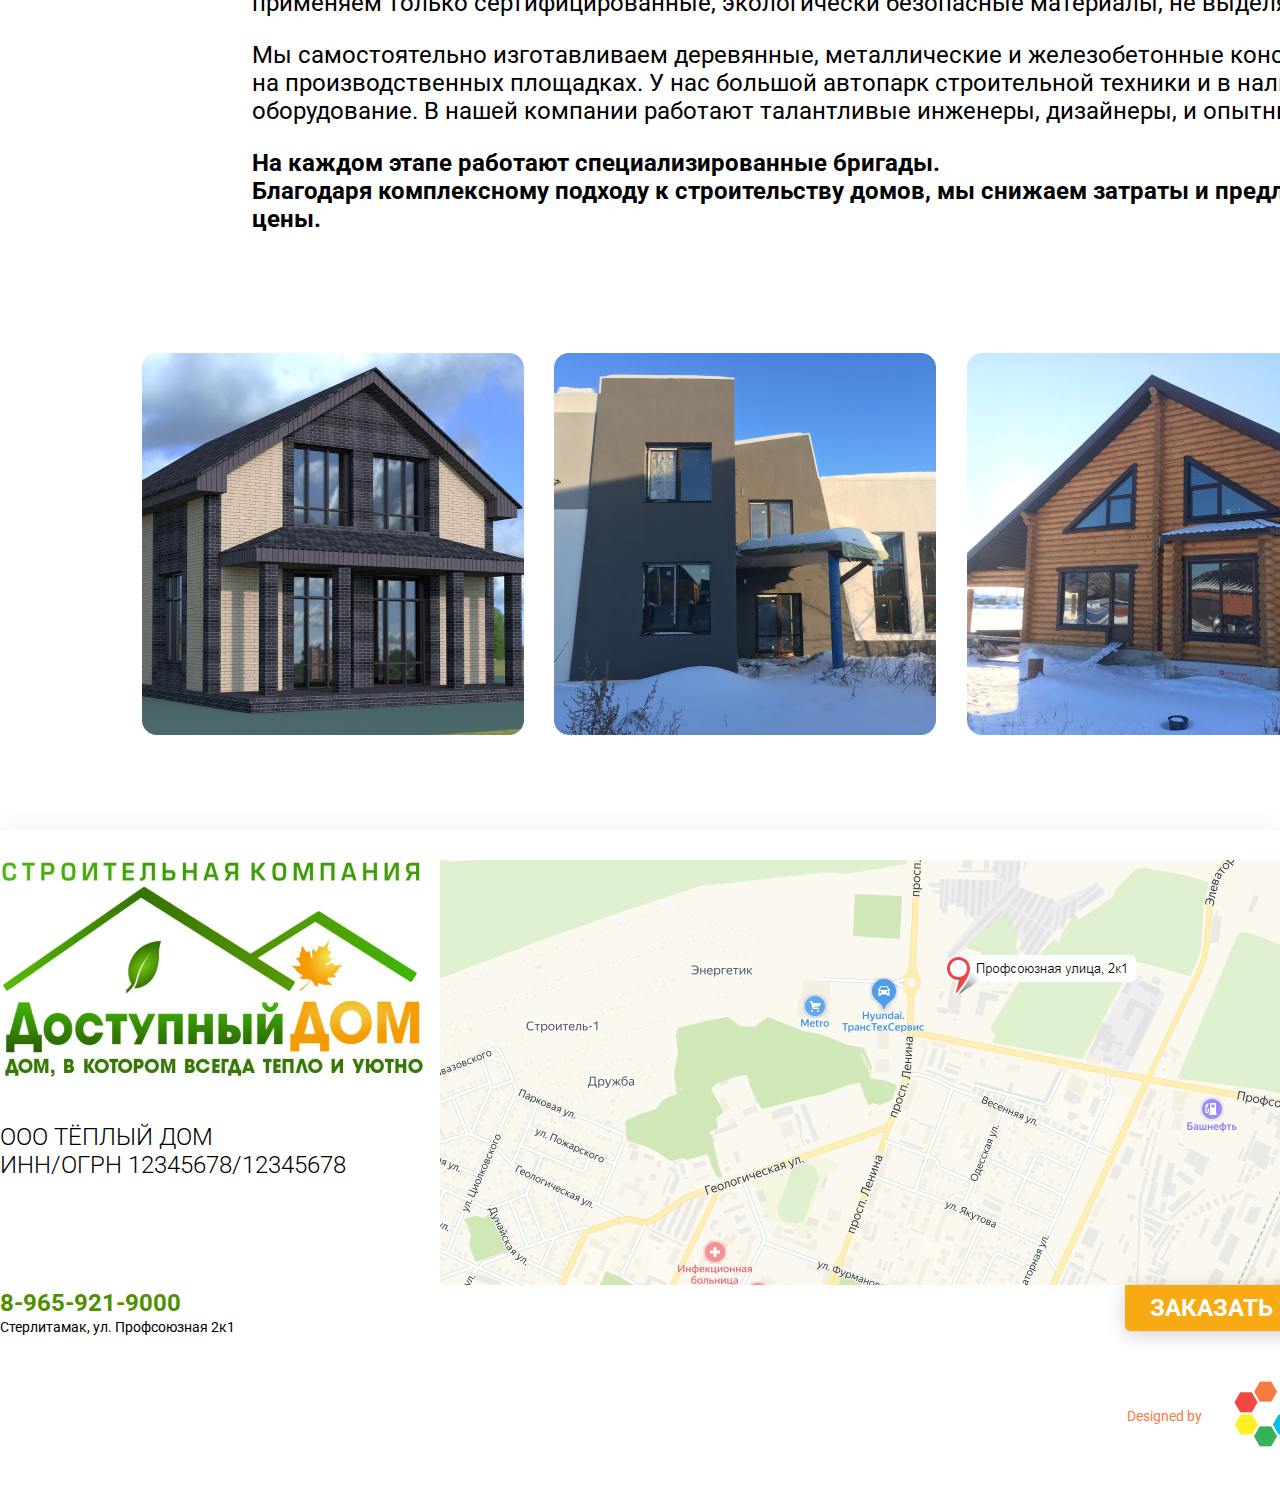
==== commit 0064d2a4: "slider almost done" ====
--- a/index.html
+++ b/index.html
@@ -223,10 +223,6 @@
 
                 <div class="navigation-keys-and-reviews">
 
-                            <a href="#">
-                                <div class="direction-circle circle-left"></div>
-                            </a>
-
                 <div class="owl-carousel owl-theme">
 
                     <div class="review-item-desc-and-button">
@@ -375,10 +371,6 @@
                     </div>
 
                 </div>
-
-                <a href="#">
-                    <div class="direction-circle circle-right"></div>
-                </a>
 
             </div>
 
@@ -526,6 +518,7 @@
             autoplay: true,
             autoplayTimeout: 7500,
             autoplayHoverPause: true,
+            navText: ["<img src='./img/arrowleft.png'>", "<img src='./img/arrowright.png'>"],
         })
     </script>
 </body>
--- a/style.css
+++ b/style.css
@@ -425,29 +425,21 @@
 }
 
 .navigation-keys-and-reviews {
-    margin-left: 80px;
-    width: 1450px; /*1428*/
-    display: flex;
-    align-items: center;
-    justify-content: center;
-}
-
-.circle-left {
-    background-image: url(img/arrowleft.png);
-}
-
-.circle-right {
-    background-image: url(img/arrowright.png);
+    width: 1360px;
+    margin-left: 30px;
+    display: flex;
+    align-items: center;
+    justify-content: center;
 }
 
 .review-item-desc-and-button {
-    margin-left: 40px;
     display: flex;
     flex-direction: column;
     justify-content: center;
 }
 
 .review-item {
+    /*width: 1370px;*/
     height: 310px;
     display: flex;
     align-items: center;
@@ -455,7 +447,7 @@
 }
 
 .review-photo-place {
-    background-image: url(img/photo1.png);
+    /*background-image: url(img/photo1.png);*/
     width: 244px;
     height: 244px;
 }
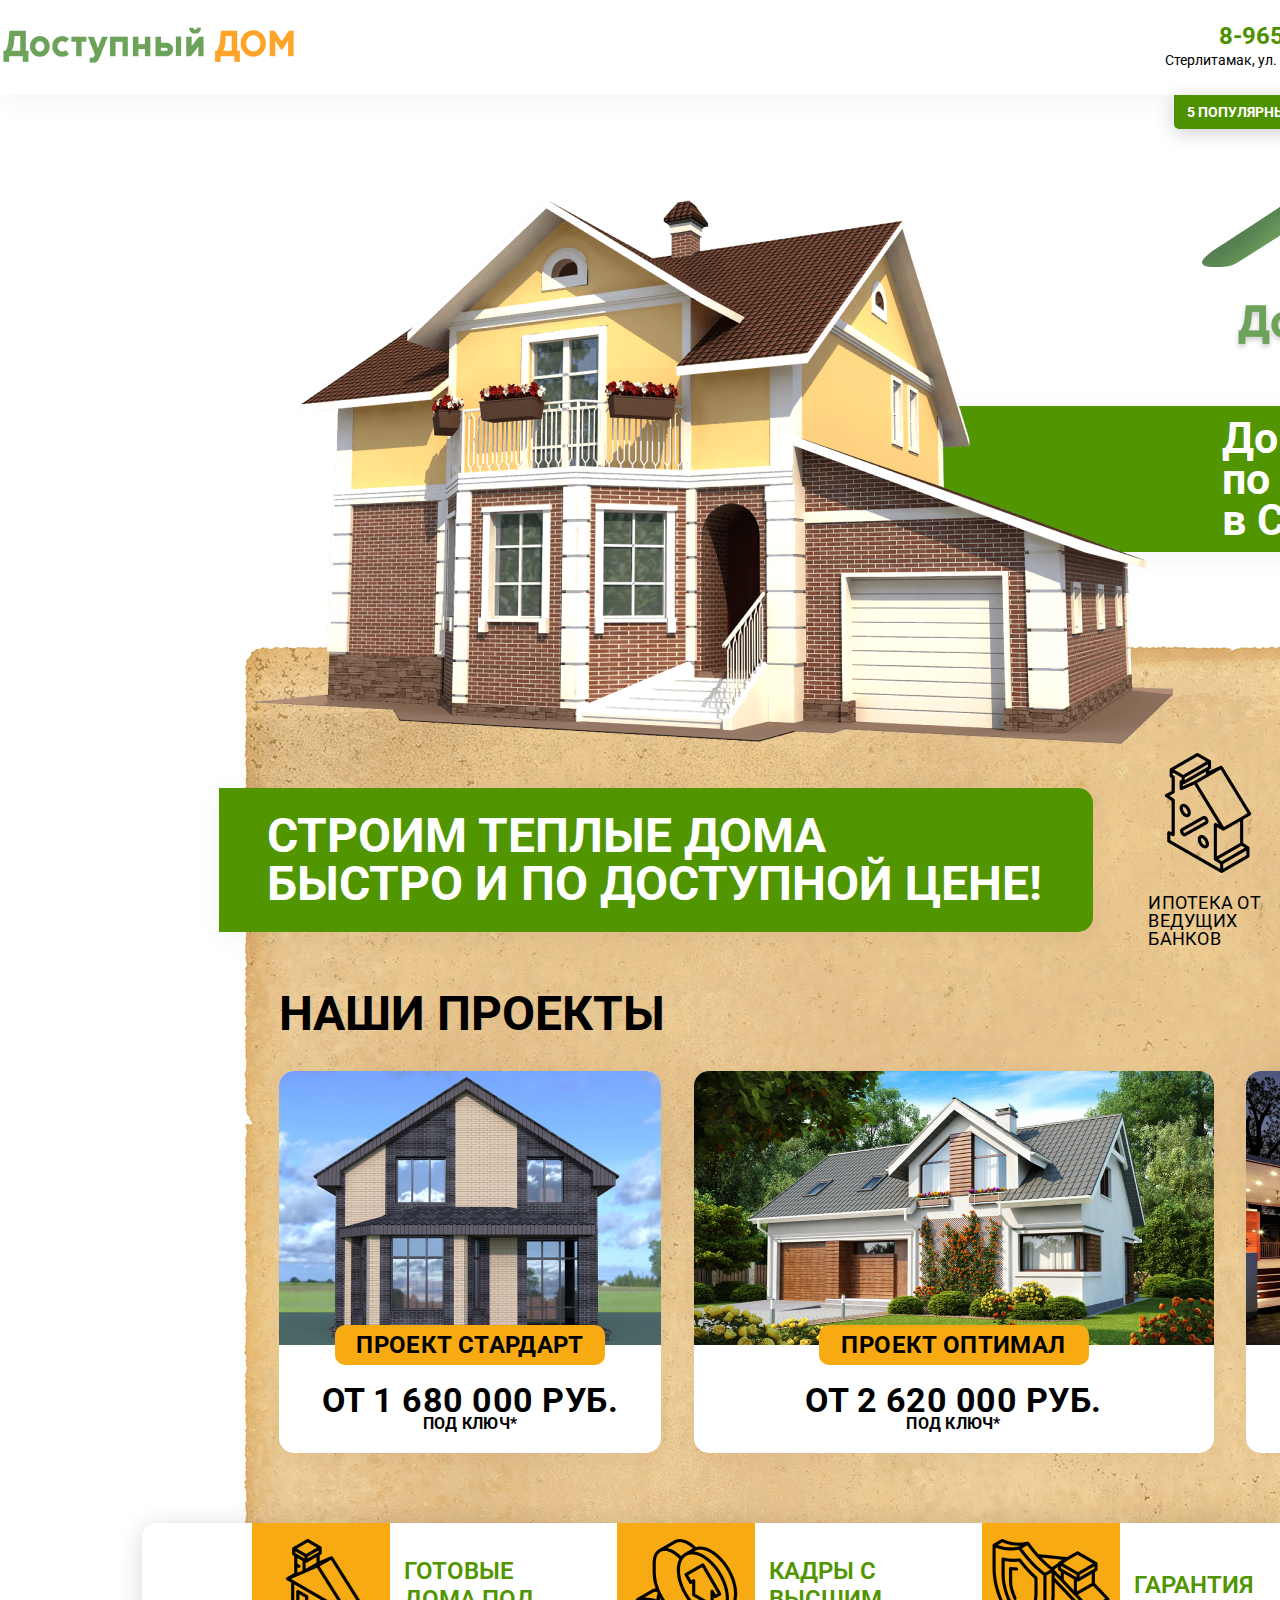
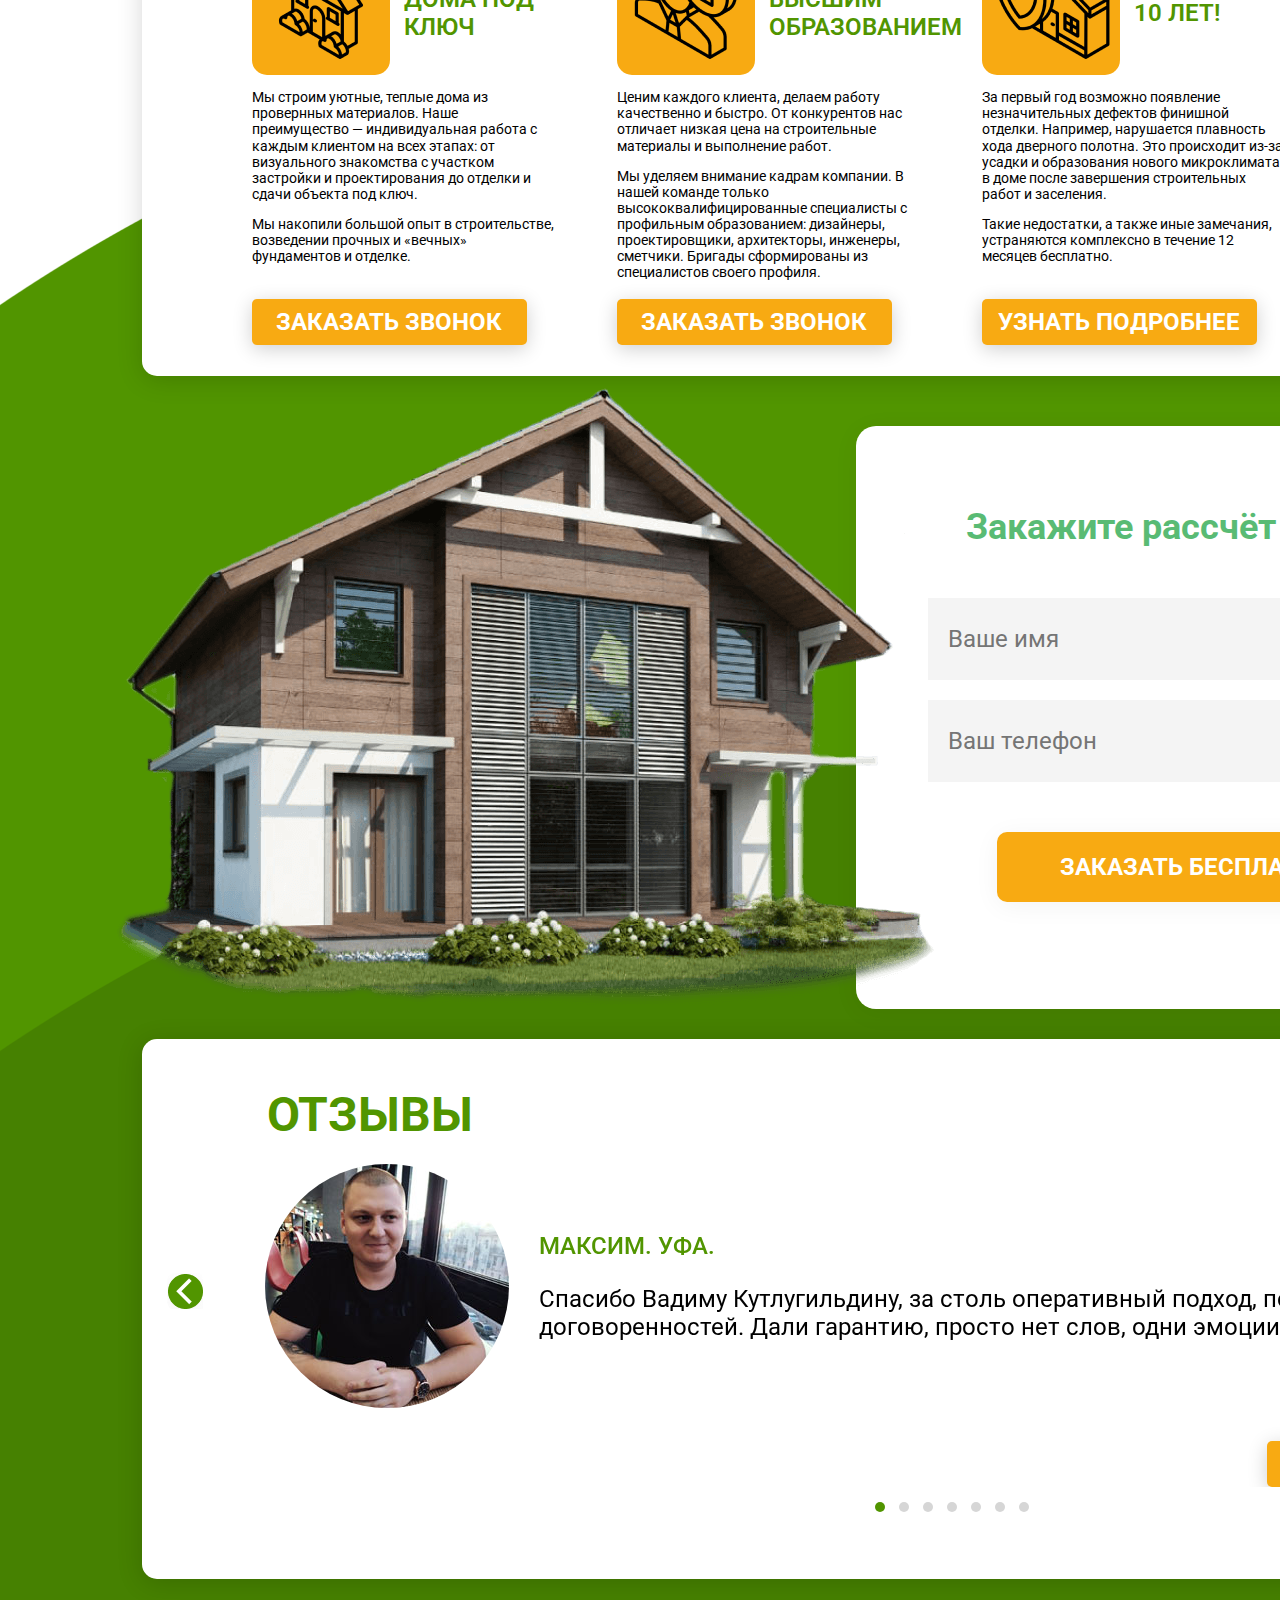
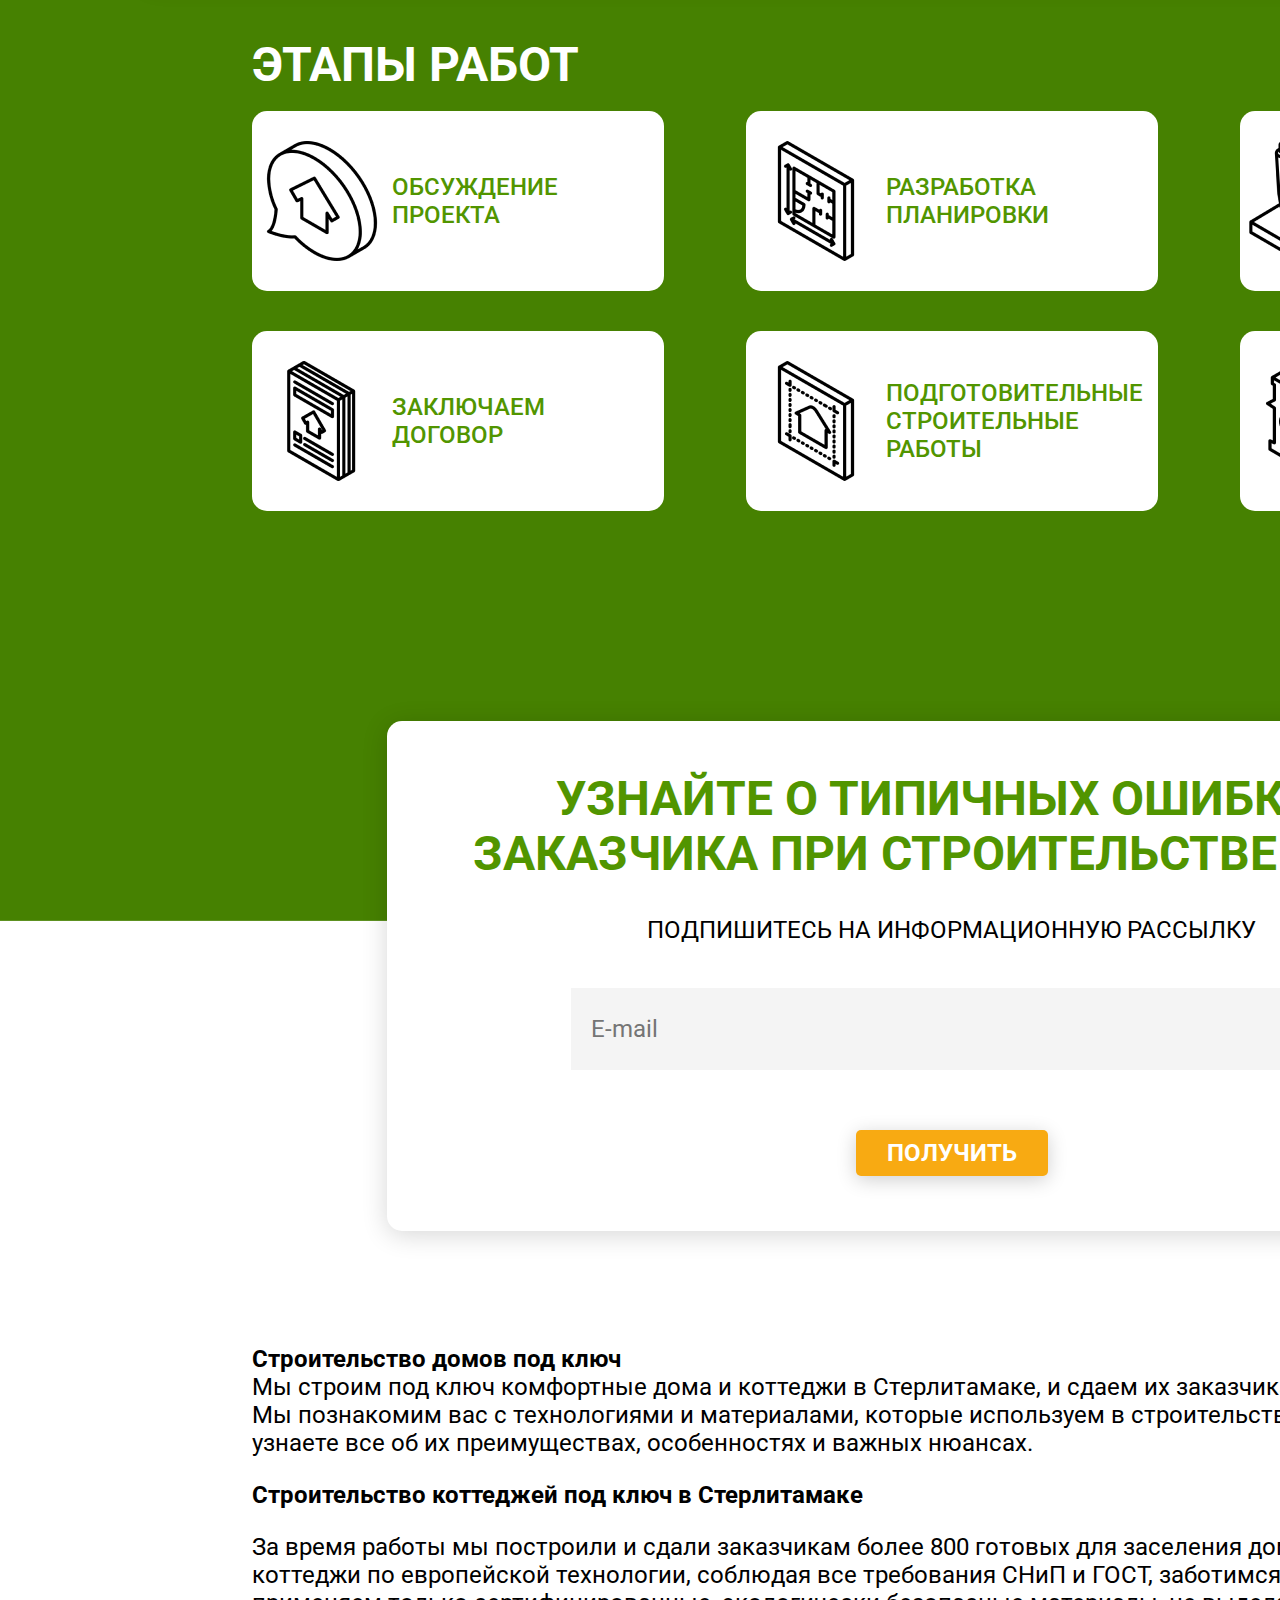
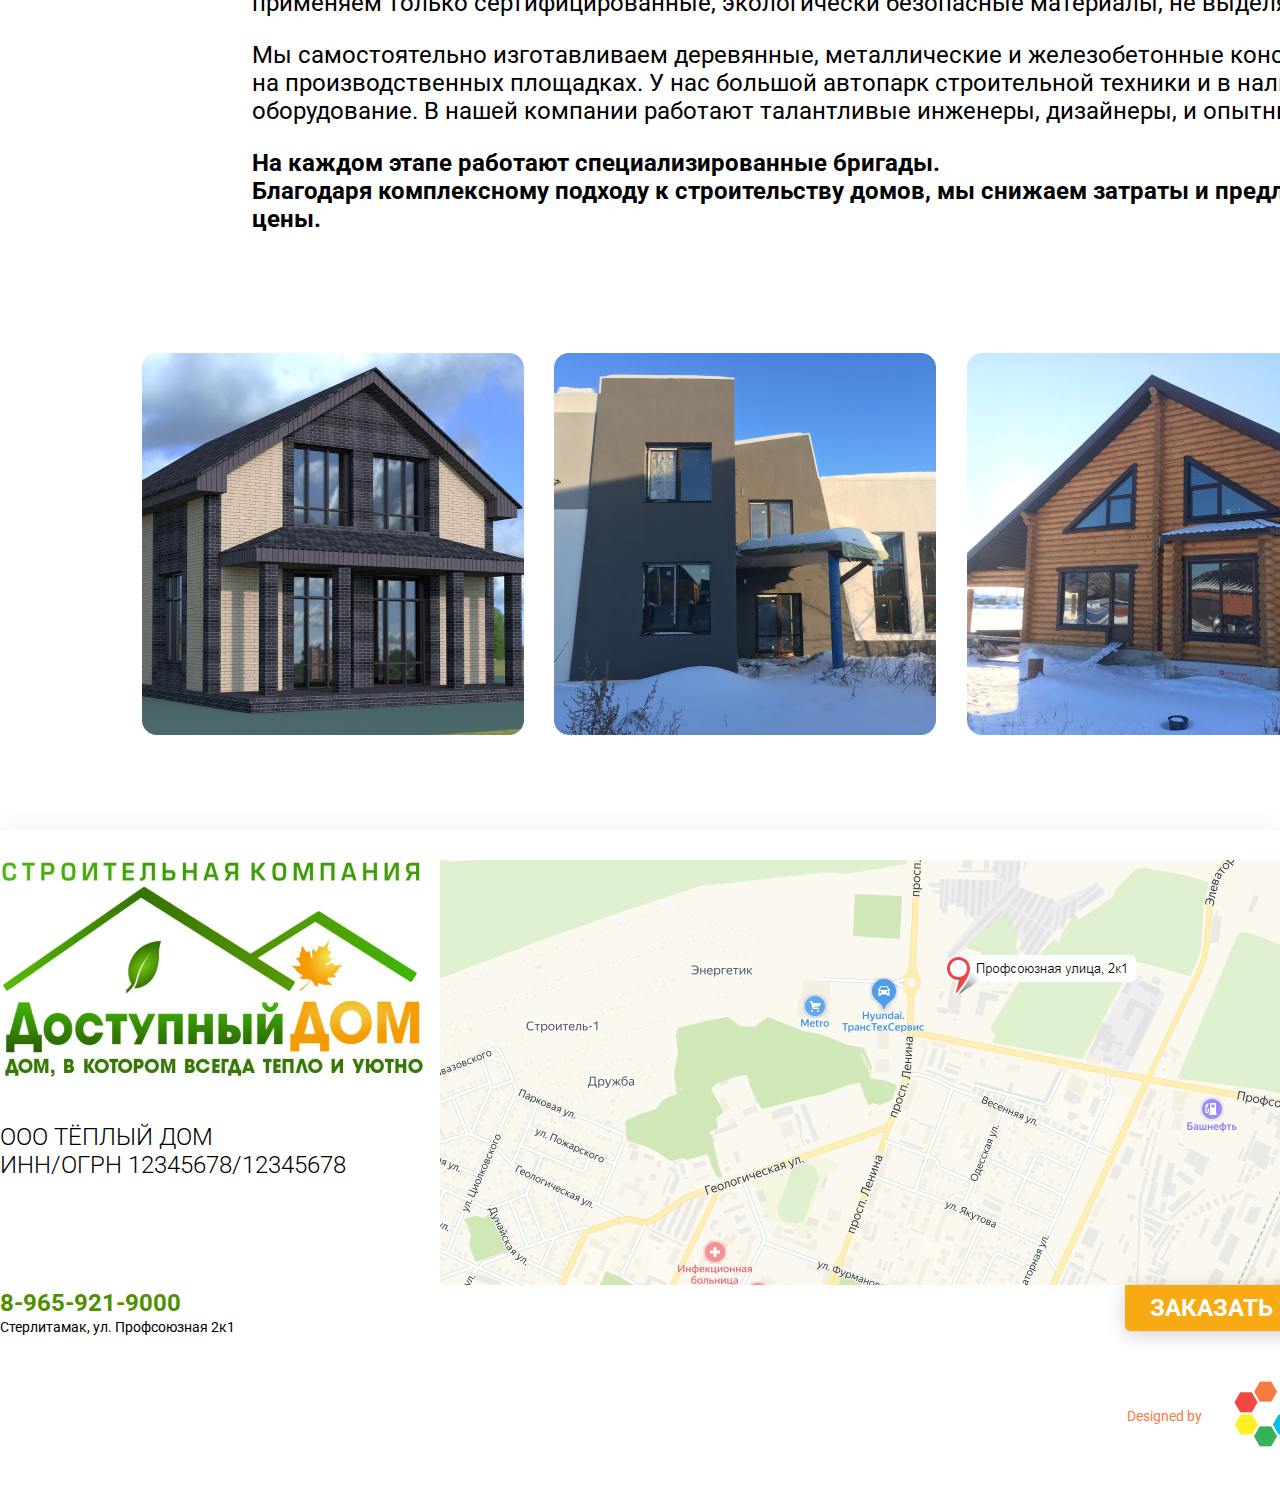
==== commit ef2268eb: "updated reviewer names" ====
--- a/index.html
+++ b/index.html
@@ -232,7 +232,7 @@
                                 <div class="review-photo-place"><img class="review-photo" src="img/cust/cust1.jpg"
                                         alt="logo"></div>
                                 <div class="review-text-box">
-                                    <div class="review-name">Мария. Проект Оптима. Уфа.</div>
+                                    <div class="review-name">Максим. Уфа.</div>
                                     <div class="review-text">Спасибо Вадиму Кутлугильдину, за столь оперативный подход,
                                         построили дом раньше договоренностей. Дали гарантию, просто нет слов, одни
                                         эмоции.
@@ -252,7 +252,7 @@
                                 <div class="review-photo-place"><img class="review-photo" src="img/cust/cust2.jpg"
                                         alt="logo"></div>
                                 <div class="review-text-box">
-                                    <div class="review-name">Мария. Проект Оптима. Уфа.</div>
+                                    <div class="review-name">Иван. Стерлитамак.</div>
                                     <div class="review-text">Заказ был не простой, моя задумка очень сложно реализуема,
                                         но компания Доступный Дом, справились и сдали дом, срок увеличился на 1 месяц,
                                         но это не страшно, учитывая какой дом они мне сделали. Одни слова благодарности.
@@ -271,7 +271,7 @@
                                 <div class="review-photo-place"><img class="review-photo" src="img/cust/cust3.jpg"
                                         alt="logo"></div>
                                 <div class="review-text-box">
-                                    <div class="review-name">Мария. Проект Оптима. Уфа.</div>
+                                    <div class="review-name">Кирилл. Стерлитамак.</div>
                                     <div class="review-text">Что я могу сказать про компанию Доступный Дом? Да это
                                         реально крутые ребята они возвели 2 этажный дом из бруса за 2,5 месяца с
                                         отделкой. Рекомендую всем своим друзьям щас, которые не знали к кому обратиться.
@@ -291,7 +291,7 @@
                                 <div class="review-photo-place"><img class="review-photo" src="img/cust/cust4.jpg"
                                         alt="logo"></div>
                                 <div class="review-text-box">
-                                    <div class="review-name">Мария. Проект Оптима. Уфа.</div>
+                                    <div class="review-name">Тимур. Уфа.</div>
                                     <div class="review-text">Мне было страшно возводить свой собственный дом, ибо ещё
                                         никогда не сталкивался с этим и я нахожусь в разъездах постоянно. Очень
                                         понравилось, что каждый этап работы мне присылали в What’s up, с такими крутыми
@@ -312,7 +312,7 @@
                                 <div class="review-photo-place"><img class="review-photo" src="img/cust/cust5.jpg"
                                         alt="logo"></div>
                                 <div class="review-text-box">
-                                    <div class="review-name">Мария. Проект Оптима. Уфа.</div>
+                                    <div class="review-name">Роман. Стерлитамак.</div>
                                     <div class="review-text">ПРОСТО… КОСМОС! Я в восторге реально, наконец-то мы
                                         переезжаем в свой собственный дом, компании Доступный Дом большая благодарность.
                                         Исполнили все наши желания в реальность. И отдельно хотим поблагодарить Вадима
@@ -332,7 +332,7 @@
                                 <div class="review-photo-place"><img class="review-photo" src="img/cust/cust6.jpg"
                                         alt="logo"></div>
                                 <div class="review-text-box">
-                                    <div class="review-name">Мария. Проект Оптима. Уфа.</div>
+                                    <div class="review-name">Дарья. Уфа.</div>
                                     <div class="review-text">Скептически относилась, до того момента пока не начала
                                         работать. Ребята огромные молодцы, выслушивают и добавляют красок в проект.
                                         Профессионалы одним словом. Спасибо за крутой дом, теперь будем каждый вечерок
@@ -352,7 +352,7 @@
                                 <div class="review-photo-place"><img class="review-photo" src="img/cust/cust7.jpg"
                                         alt="logo"></div>
                                 <div class="review-text-box">
-                                    <div class="review-name">Мария. Проект Оптима. Уфа.</div>
+                                    <div class="review-name">Ксения. Стерлитамак.</div>
                                     <div class="review-text">Накопилось за эти 5 месяцев не мало. Застройка шла отлично,
                                         но не без трудностей и маленьких проблем. Долго подготавливали макет проекта, не
                                         могли определиться, хотели прям что-то минималистическое, наконец подобрали.
@@ -428,7 +428,7 @@
         <div class="container1400 descr-text-box">
             <p class="descr-text">
                 <span class="descr-text-bold">Строительство домов под ключ</span><br>
-                Мы строим под ключ комфортные дома и коттеджи в Стерлитмаке, и сдаем их заказчикам готовыми к
+                Мы строим под ключ комфортные дома и коттеджи в Стерлитамаке, и сдаем их заказчикам готовыми к
                 проживанию. Мы познакомим вас с технологиями и материалами, которые используем в строительстве
                 загородных домов. Вы узнаете все об их преимуществах, особенностях и важных нюансах.
             </p>
--- a/style.css
+++ b/style.css
@@ -425,7 +425,7 @@
 }
 
 .navigation-keys-and-reviews {
-    width: 1360px;
+    width: 1480px;
     margin-left: 30px;
     display: flex;
     align-items: center;
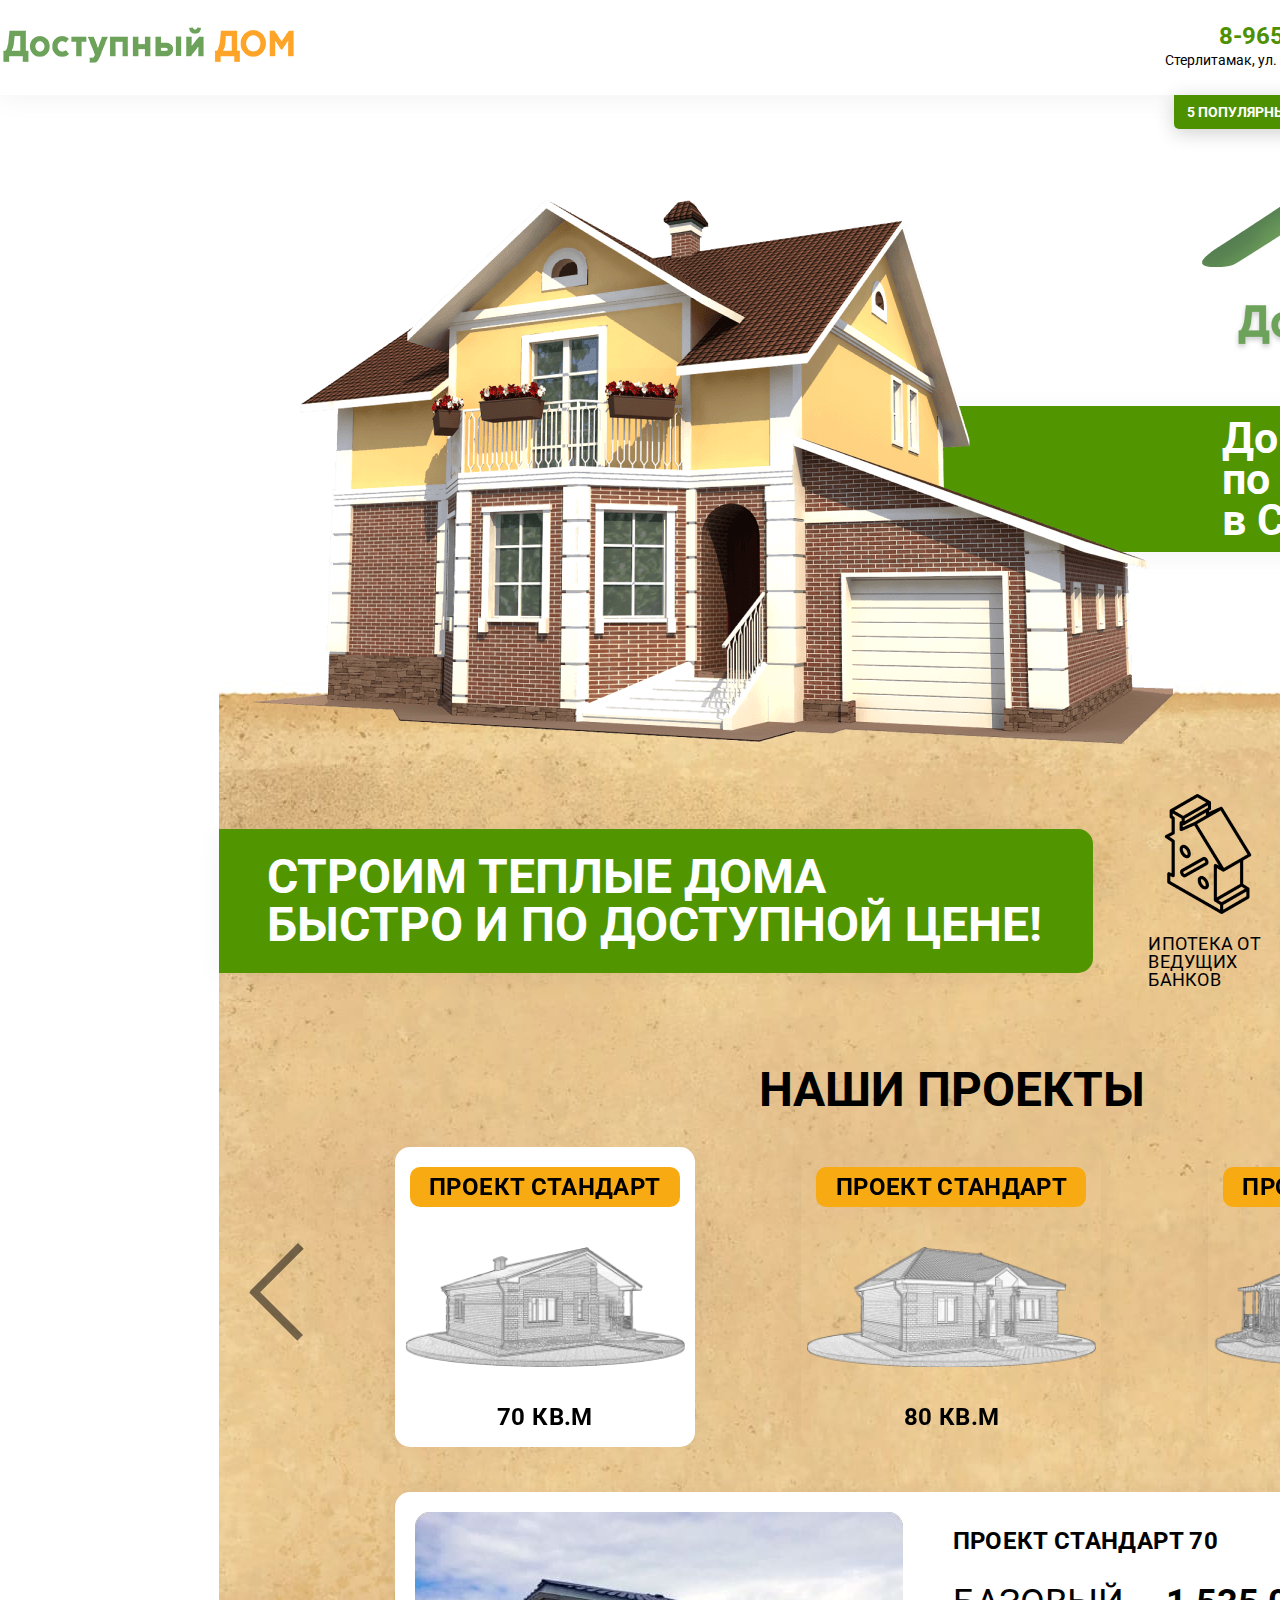
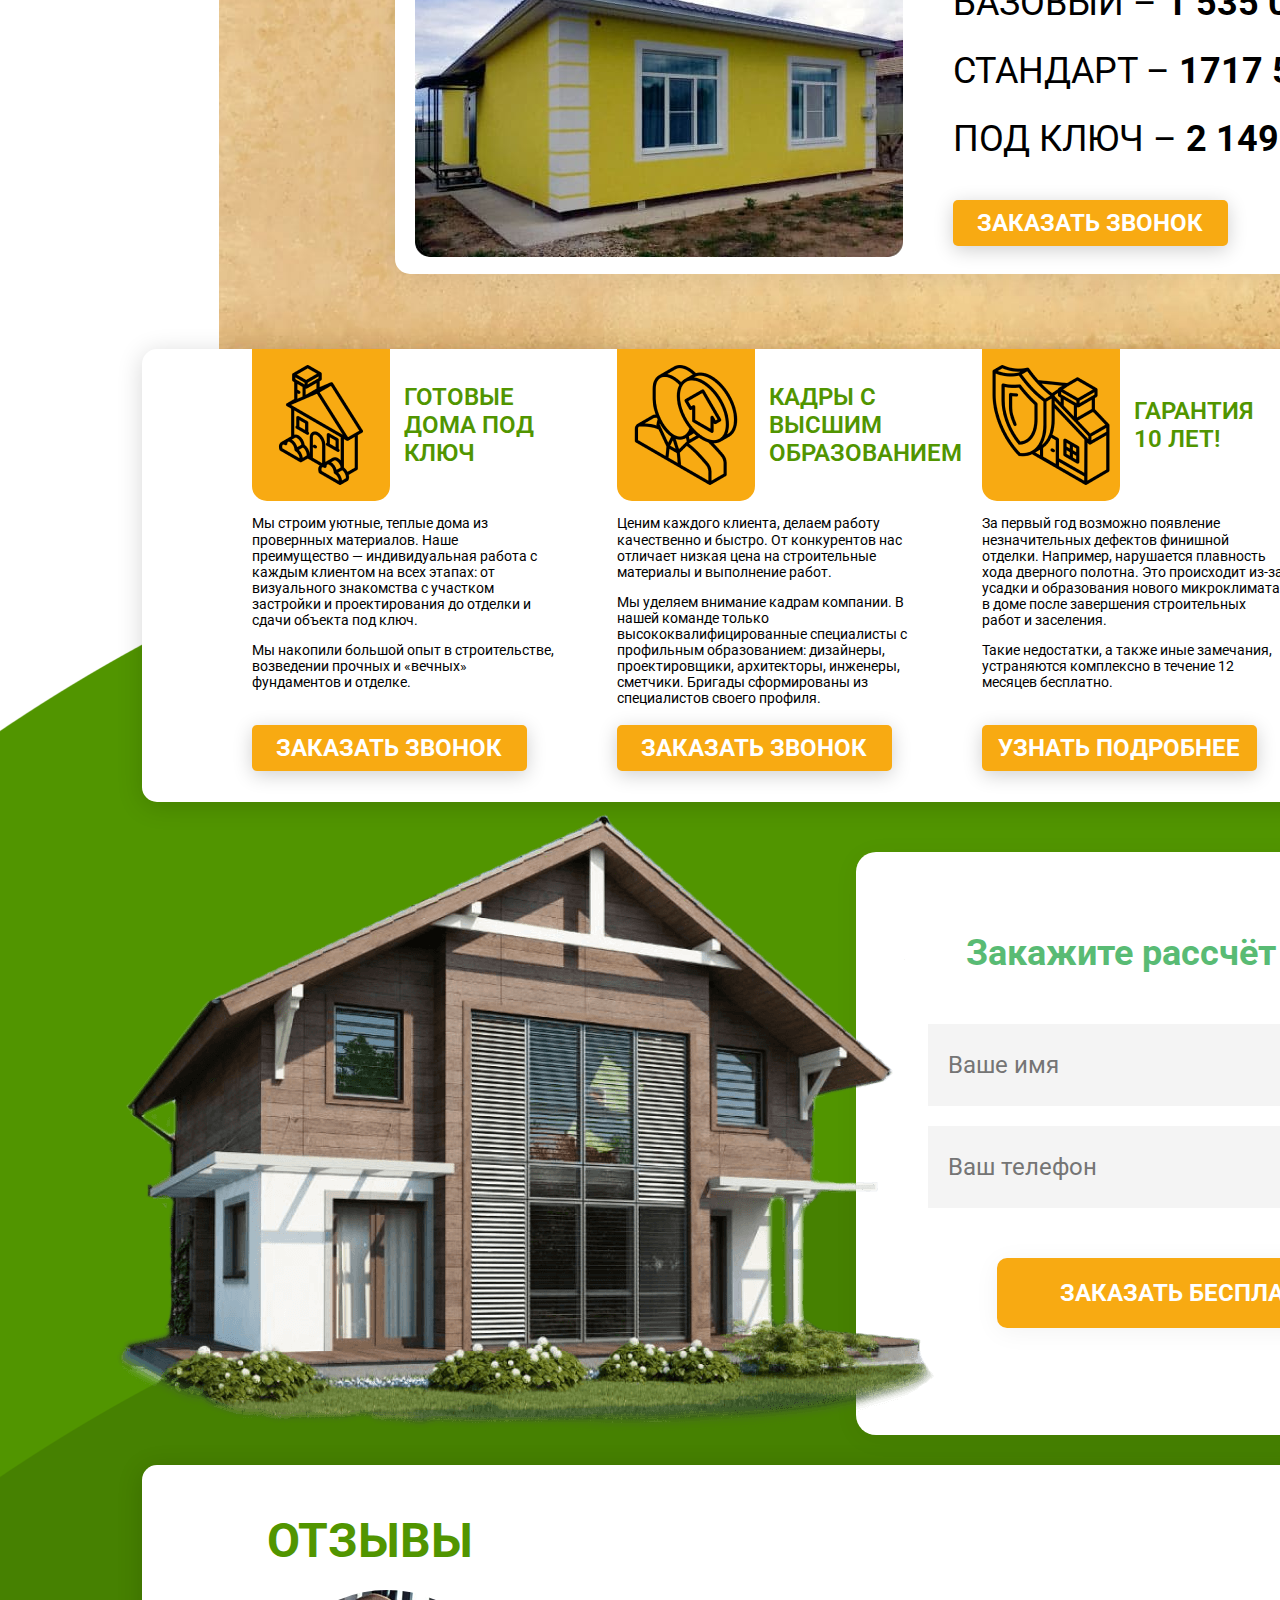
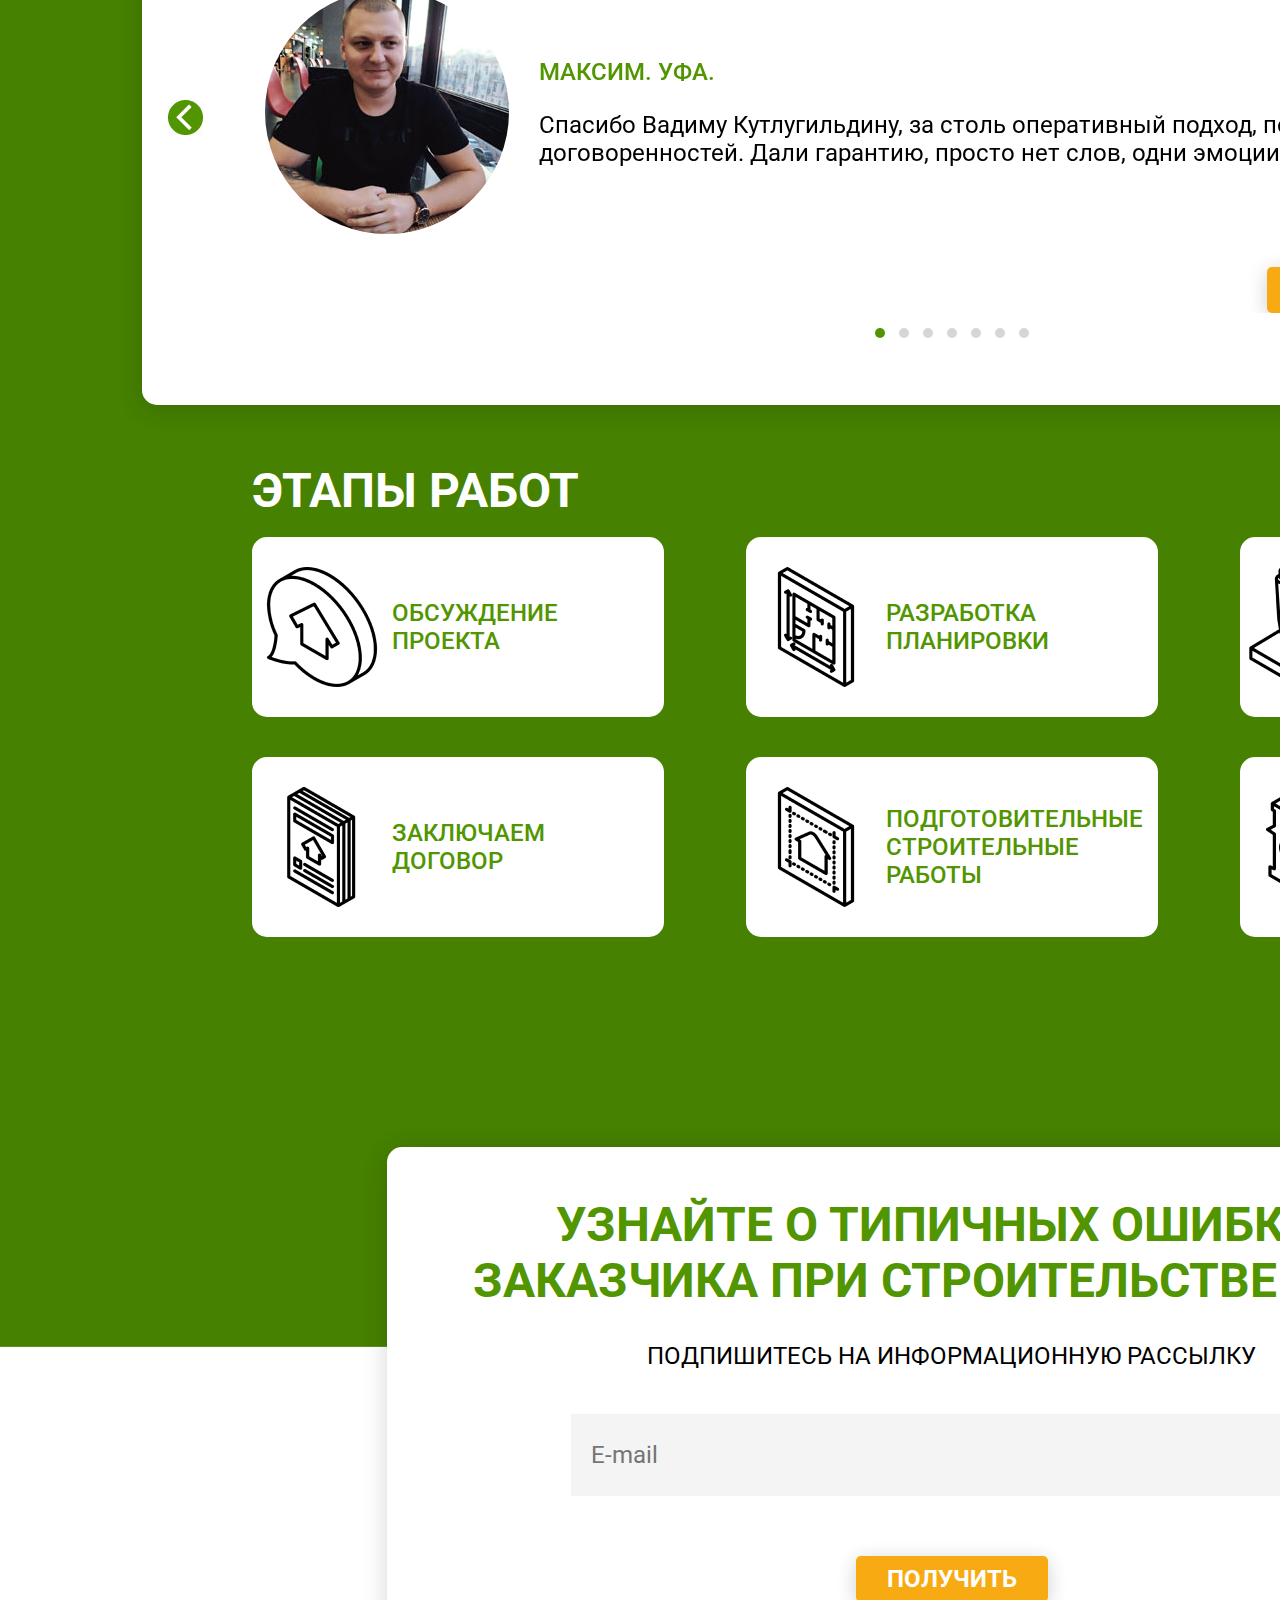
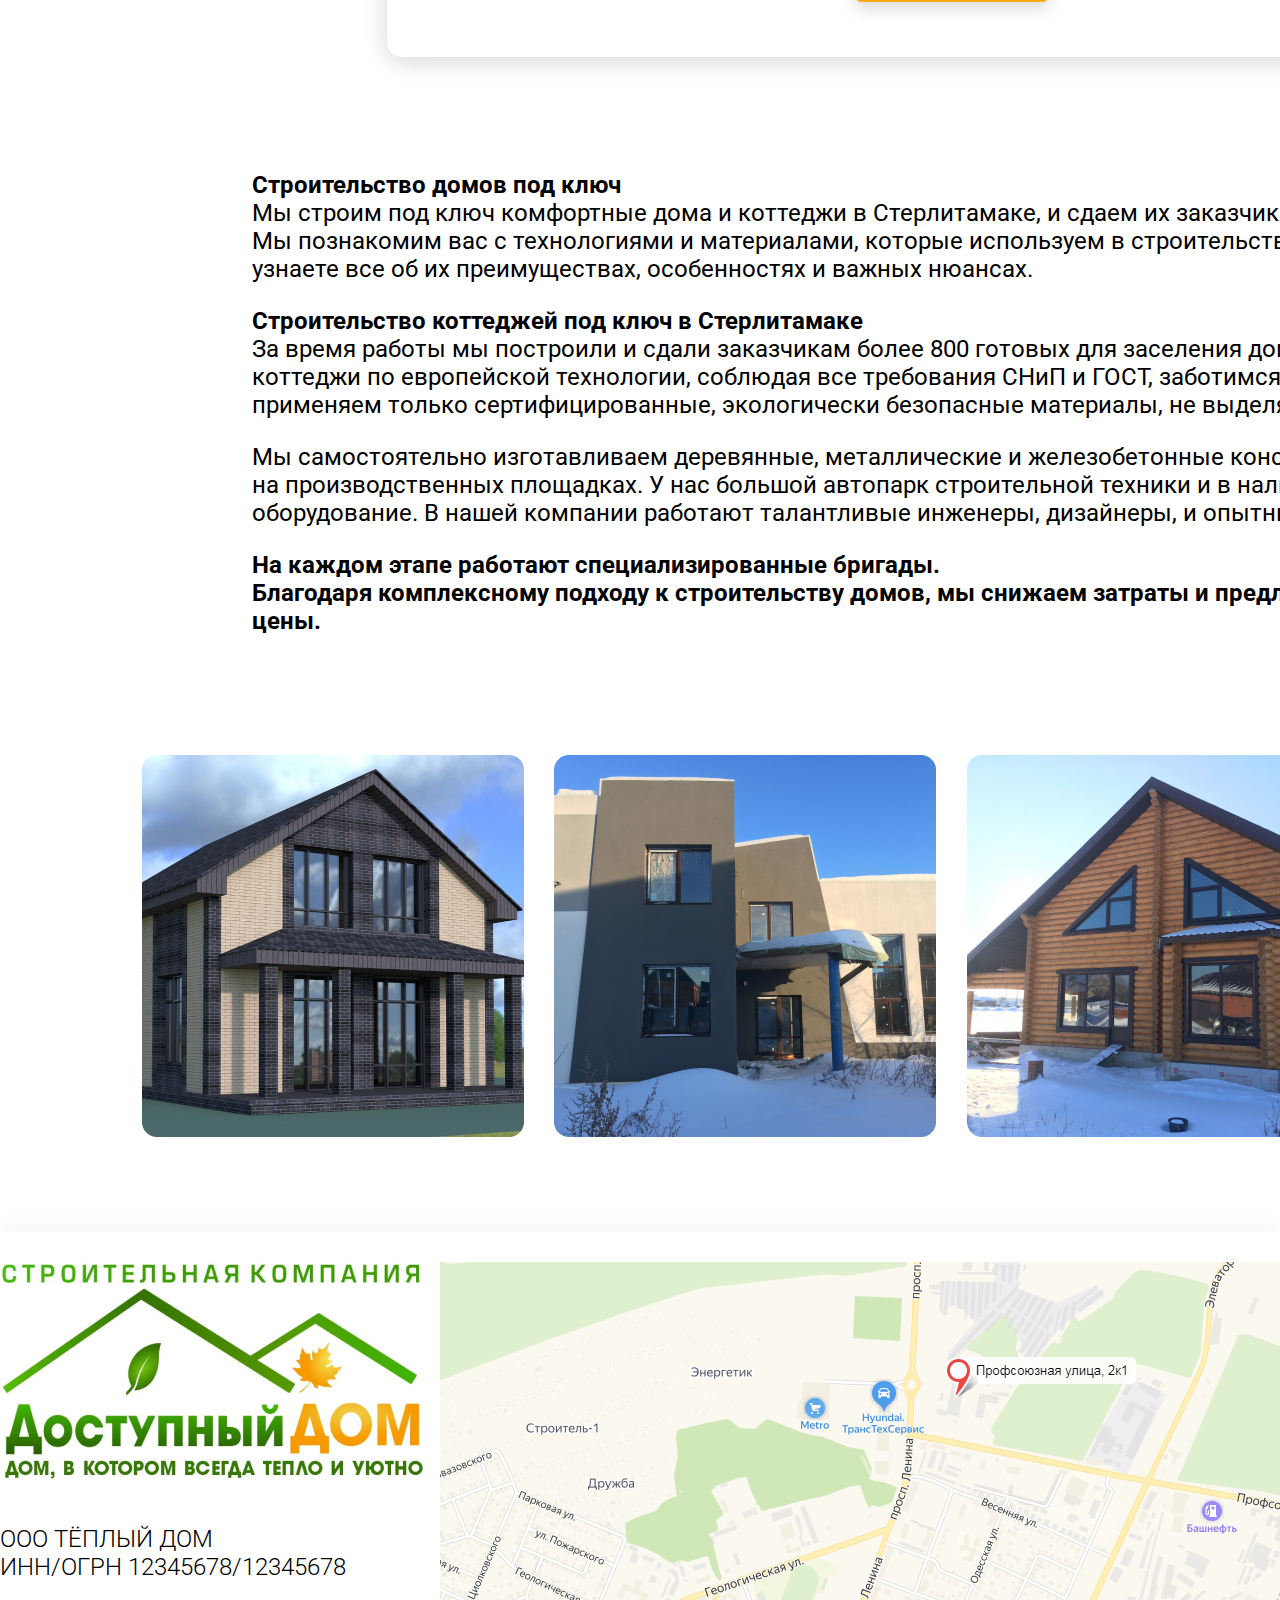
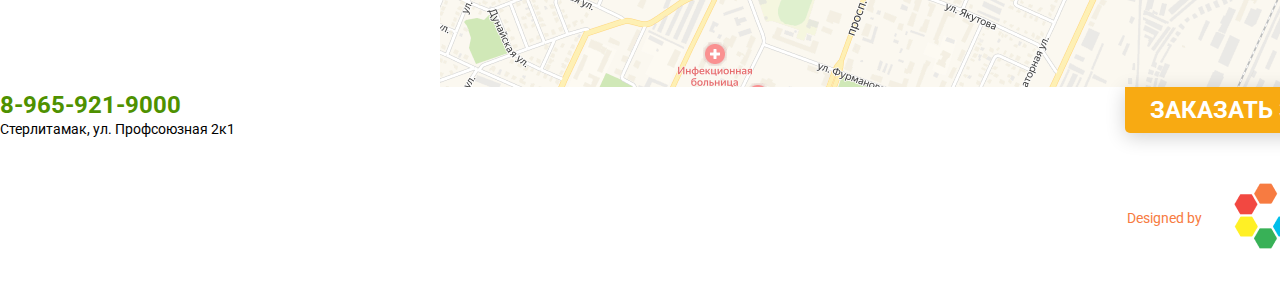
==== commit 5cb18390: "js on click project slider initial work" ====
--- a/index.html
+++ b/index.html
@@ -91,32 +91,193 @@
 
                     <div class="project-types">
 
-                        <div class="project-option">
-                            <img src="img/proj1.png" alt="project">
-                            <div class="project-type-name">
-                                <p class="project-type-name-text">проект стардарт</p>
-                            </div>
-                            <p class="project-type-price-text">от 1 680 000 руб.</p>
-                            <p class="project-type-price-text-small">под ключ*</p>
-                        </div>
-                        <div class="project-option">
-                            <img src="img/proj2.png" alt="project">
-                            <div class="project-type-name">
-                                <p class="project-type-name-text">проект оптимал</p>
-                            </div>
-                            <p class="project-type-price-text">от 2 620 000 руб.</p>
-                            <p class="project-type-price-text-small">под ключ*</p>
-                        </div>
-                        <div class="project-option">
-                            <img src="img/proj3.png" alt="project">
-                            <div class="project-type-name">
-                                <p class="project-type-name-text">проект люкс</p>
-                            </div>
-                            <p class="project-type-price-text">от 3 430 000 руб.</p>
-                            <p class="project-type-price-text-small">под ключ*</p>
-                        </div>
-
-                    </div>
+                        <div class="owl-one owl-carousel owl-theme">
+
+                            <div class="project-option project-option-trigger">
+                                <div class="project-type-name">
+                                    <p class="project-type-name-text">проект стандарт</p>
+                                </div>
+                                <img class="proj-slider-house-type-img" src="img/projslider/70.png" alt="project">
+                                <p class="project-type-area-text">70 кв.м</p>
+                            </div>
+                            <div class="project-option project-option-trigger">
+                                <div class="project-type-name">
+                                    <p class="project-type-name-text">проект стандарт</p>
+                                </div>
+                                <img class="proj-slider-house-type-img" src="img/projslider/80.png" alt="project">
+                                <p class="project-type-area-text">80 кв.м</p>
+                            </div>
+                            <div class="project-option project-option-trigger">
+                                <div class="project-type-name">
+                                    <p class="project-type-name-text">проект стандарт</p>
+                                </div>
+                                <img class="proj-slider-house-type-img" src="img/projslider/90.png" alt="project">
+                                <p class="project-type-area-text">90 кв.м</p>
+                            </div>
+                            <div class="project-option project-option-trigger">
+                                <div class="project-type-name">
+                                    <p class="project-type-name-text">проект стандарт</p>
+                                </div>
+                                <img class="proj-slider-house-type-img" src="img/projslider/100.png" alt="project">
+                                <p class="project-type-area-text">100 кв.м</p>
+                            </div>
+                            <div class="project-option project-option-trigger">
+                                <div class="project-type-name">
+                                    <p class="project-type-name-text">проект стандарт</p>
+                                </div>
+                                <img class="proj-slider-house-type-img" src="img/projslider/110.png" alt="project">
+                                <p class="project-type-area-text">110 кв.м</p>
+                            </div>
+                            <div class="project-option project-option-trigger">
+                                <div class="project-type-name">
+                                    <p class="project-type-name-text">проект стандарт</p>
+                                </div>
+                                <img class="proj-slider-house-type-img" src="img/projslider/120.png" alt="project">
+                                <p class="project-type-area-text">120 кв.м</p>
+                            </div>
+                            <div class="project-option project-option-trigger">
+                                <div class="project-type-name">
+                                    <p class="project-type-name-text">проект стандарт</p>
+                                </div>
+                                <img class="proj-slider-house-type-img" src="img/projslider/130.png" alt="project">
+                                <p class="project-type-area-text">130 кв.м</p>
+                            </div>
+                            <div class="project-option project-option-trigger">
+                                <div class="project-type-name">
+                                    <p class="project-type-name-text">проект стандарт</p>
+                                </div>
+                                <img class="proj-slider-house-type-img" src="img/projslider/140.png" alt="project">
+                                <p class="project-type-area-text">140 кв.м</p>
+                            </div>
+                            <div class="project-option project-option-trigger">
+                                <div class="project-type-name">
+                                    <p class="project-type-name-text">проект стандарт</p>
+                                </div>
+                                <img class="proj-slider-house-type-img" src="img/projslider/150.png" alt="project">
+                                <p class="project-type-area-text">150 кв.м</p>
+                            </div>
+
+                        </div>
+
+                    </div>
+
+                    <div class="proj-descr-container project-option-descr">
+                        <div class="proj-descr-img"><img class="proj-descr-img-pic" src="img/projslider/70.jpg"></div>
+                        <div class="proj-descr-text-container">
+
+                            <p class="proj-descr-text-normal">Проект Стандарт 70</p>
+                            <p class="proj-descr-text-big">базовый – <b>1 535 000</b> руб.</p>
+                            <p class="proj-descr-text-big">стандарт – <b>1717 520</b> руб.</p>
+                            <p class="proj-descr-text-big">под ключ – <b>2 149 980</b> руб.</p>
+
+                            <div class="proj-descr-button modal-button-trigger">Заказать звонок</div>
+                        </div>
+                    </div>
+
+                    <div class="proj-descr-container project-option-descr">
+                        <div class="proj-descr-img"><img class="proj-descr-img-pic" src="img/projslider/80.jpg"></div>
+                        <div class="proj-descr-text-container">
+
+                            <p class="proj-descr-text-normal">Проект Стандарт 80</p>
+                            <p class="proj-descr-text-big">базовый – <b>1 535 000</b> руб.</p>
+                            <p class="proj-descr-text-big">стандарт – <b>1717 520</b> руб.</p>
+                            <p class="proj-descr-text-big">под ключ – <b>2 149 980</b> руб.</p>
+
+                            <div class="proj-descr-button modal-button-trigger">Заказать звонок</div>
+                        </div>
+                    </div>
+
+                    <div class="proj-descr-container project-option-descr">
+                        <div class="proj-descr-img"><img class="proj-descr-img-pic" src="img/projslider/90.jpg"></div>
+                        <div class="proj-descr-text-container">
+
+                            <p class="proj-descr-text-normal">Проект Стандарт 90</p>
+                            <p class="proj-descr-text-big">базовый – <b>1 535 000</b> руб.</p>
+                            <p class="proj-descr-text-big">стандарт – <b>1717 520</b> руб.</p>
+                            <p class="proj-descr-text-big">под ключ – <b>2 149 980</b> руб.</p>
+
+                            <div class="proj-descr-button modal-button-trigger">Заказать звонок</div>
+                        </div>
+                    </div>
+
+                    <div class="proj-descr-container project-option-descr">
+                        <div class="proj-descr-img"><img class="proj-descr-img-pic" src="img/projslider/100.jpg"></div>
+                        <div class="proj-descr-text-container">
+
+                            <p class="proj-descr-text-normal">Проект Стандарт 100</p>
+                            <p class="proj-descr-text-big">базовый – <b>1 535 000</b> руб.</p>
+                            <p class="proj-descr-text-big">стандарт – <b>1717 520</b> руб.</p>
+                            <p class="proj-descr-text-big">под ключ – <b>2 149 980</b> руб.</p>
+
+                            <div class="proj-descr-button modal-button-trigger">Заказать звонок</div>
+                        </div>
+                    </div>
+
+                    <div class="proj-descr-container project-option-descr">
+                        <div class="proj-descr-img"><img class="proj-descr-img-pic" src="img/projslider/110.jpg"></div>
+                        <div class="proj-descr-text-container">
+
+                            <p class="proj-descr-text-normal">Проект Стандарт 110</p>
+                            <p class="proj-descr-text-big">базовый – <b>1 535 000</b> руб.</p>
+                            <p class="proj-descr-text-big">стандарт – <b>1717 520</b> руб.</p>
+                            <p class="proj-descr-text-big">под ключ – <b>2 149 980</b> руб.</p>
+
+                            <div class="proj-descr-button modal-button-trigger">Заказать звонок</div>
+                        </div>
+                    </div>
+
+                    <div class="proj-descr-container project-option-descr">
+                        <div class="proj-descr-img"><img class="proj-descr-img-pic" src="img/projslider/120.jpg"></div>
+                        <div class="proj-descr-text-container">
+
+                            <p class="proj-descr-text-normal">Проект Стандарт 120</p>
+                            <p class="proj-descr-text-big">базовый – <b>1 535 000</b> руб.</p>
+                            <p class="proj-descr-text-big">стандарт – <b>1717 520</b> руб.</p>
+                            <p class="proj-descr-text-big">под ключ – <b>2 149 980</b> руб.</p>
+
+                            <div class="proj-descr-button modal-button-trigger">Заказать звонок</div>
+                        </div>
+                    </div>
+
+                    <div class="proj-descr-container project-option-descr">
+                        <div class="proj-descr-img"><img class="proj-descr-img-pic" src="img/projslider/130.jpg"></div>
+                        <div class="proj-descr-text-container">
+
+                            <p class="proj-descr-text-normal">Проект Стандарт 130</p>
+                            <p class="proj-descr-text-big">базовый – <b>1 535 000</b> руб.</p>
+                            <p class="proj-descr-text-big">стандарт – <b>1717 520</b> руб.</p>
+                            <p class="proj-descr-text-big">под ключ – <b>2 149 980</b> руб.</p>
+
+                            <div class="proj-descr-button modal-button-trigger">Заказать звонок</div>
+                        </div>
+                    </div>
+
+                    <div class="proj-descr-container project-option-descr">
+                        <div class="proj-descr-img"><img class="proj-descr-img-pic" src="img/projslider/140.jpg"></div>
+                        <div class="proj-descr-text-container">
+
+                            <p class="proj-descr-text-normal">Проект Стандарт 140</p>
+                            <p class="proj-descr-text-big">базовый – <b>1 535 000</b> руб.</p>
+                            <p class="proj-descr-text-big">стандарт – <b>1717 520</b> руб.</p>
+                            <p class="proj-descr-text-big">под ключ – <b>2 149 980</b> руб.</p>
+
+                            <div class="proj-descr-button modal-button-trigger">Заказать звонок</div>
+                        </div>
+                    </div>
+
+                    <div class="proj-descr-container project-option-descr">
+                        <div class="proj-descr-img"><img class="proj-descr-img-pic" src="img/projslider/150.jpg"></div>
+                        <div class="proj-descr-text-container">
+
+                            <p class="proj-descr-text-normal">Проект Стандарт 150</p>
+                            <p class="proj-descr-text-big">базовый – <b>1 535 000</b> руб.</p>
+                            <p class="proj-descr-text-big">стандарт – <b>1717 520</b> руб.</p>
+                            <p class="proj-descr-text-big">под ключ – <b>2 149 980</b> руб.</p>
+
+                            <div class="proj-descr-button modal-button-trigger">Заказать звонок</div>
+                        </div>
+                    </div>
+
                 </div>
             </div>
             <div class="container1920 testimonies">
@@ -223,156 +384,170 @@
 
                 <div class="navigation-keys-and-reviews">
 
-                <div class="owl-carousel owl-theme">
-
-                    <div class="review-item-desc-and-button">
-                        <div class="review-items-box">
-
-                            <div class="review-item">
-                                <div class="review-photo-place"><img class="review-photo" src="img/cust/cust1.jpg"
-                                        alt="logo"></div>
-                                <div class="review-text-box">
-                                    <div class="review-name">Максим. Уфа.</div>
-                                    <div class="review-text">Спасибо Вадиму Кутлугильдину, за столь оперативный подход,
-                                        построили дом раньше договоренностей. Дали гарантию, просто нет слов, одни
-                                        эмоции.
+                    <div class="owl-two owl-carousel owl-theme">
+
+                        <div class="review-item-desc-and-button">
+                            <div class="review-items-box">
+
+                                <div class="review-item">
+                                    <div class="review-photo-place"><img class="review-photo" src="img/cust/cust1.jpg"
+                                            alt="logo"></div>
+                                    <div class="review-text-box">
+                                        <div class="review-name">Максим. Уфа.</div>
+                                        <div class="review-text">Спасибо Вадиму Кутлугильдину, за столь оперативный
+                                            подход,
+                                            построили дом раньше договоренностей. Дали гарантию, просто нет слов, одни
+                                            эмоции.
+                                        </div>
                                     </div>
                                 </div>
                             </div>
-                        </div>
-                        <div class="review-learnmore">
-                            <a class="button-review-learnmore" href="#">Узнать подробнее</a>
-                        </div>
-                    </div>
-
-                    <div class="review-item-desc-and-button">
-                        <div class="review-items-box">
-
-                            <div class="review-item">
-                                <div class="review-photo-place"><img class="review-photo" src="img/cust/cust2.jpg"
-                                        alt="logo"></div>
-                                <div class="review-text-box">
-                                    <div class="review-name">Иван. Стерлитамак.</div>
-                                    <div class="review-text">Заказ был не простой, моя задумка очень сложно реализуема,
-                                        но компания Доступный Дом, справились и сдали дом, срок увеличился на 1 месяц,
-                                        но это не страшно, учитывая какой дом они мне сделали. Одни слова благодарности.
+                            <div class="review-learnmore">
+                                <a class="button-review-learnmore" href="#">Узнать подробнее</a>
+                            </div>
+                        </div>
+
+                        <div class="review-item-desc-and-button">
+                            <div class="review-items-box">
+
+                                <div class="review-item">
+                                    <div class="review-photo-place"><img class="review-photo" src="img/cust/cust2.jpg"
+                                            alt="logo"></div>
+                                    <div class="review-text-box">
+                                        <div class="review-name">Иван. Стерлитамак.</div>
+                                        <div class="review-text">Заказ был не простой, моя задумка очень сложно
+                                            реализуема,
+                                            но компания Доступный Дом, справились и сдали дом, срок увеличился на 1
+                                            месяц,
+                                            но это не страшно, учитывая какой дом они мне сделали. Одни слова
+                                            благодарности.
+                                        </div>
                                     </div>
                                 </div>
                             </div>
-                        </div>
-                        <div class="review-learnmore">
-                            <a class="button-review-learnmore" href="#">Узнать подробнее</a>
-                        </div>
-                    </div>
-
-                    <div class="review-item-desc-and-button">
-                        <div class="review-items-box">
-                            <div class="review-item">
-                                <div class="review-photo-place"><img class="review-photo" src="img/cust/cust3.jpg"
-                                        alt="logo"></div>
-                                <div class="review-text-box">
-                                    <div class="review-name">Кирилл. Стерлитамак.</div>
-                                    <div class="review-text">Что я могу сказать про компанию Доступный Дом? Да это
-                                        реально крутые ребята они возвели 2 этажный дом из бруса за 2,5 месяца с
-                                        отделкой. Рекомендую всем своим друзьям щас, которые не знали к кому обратиться.
-                                        Спасибо большое за профессиональный подход.
+                            <div class="review-learnmore">
+                                <a class="button-review-learnmore" href="#">Узнать подробнее</a>
+                            </div>
+                        </div>
+
+                        <div class="review-item-desc-and-button">
+                            <div class="review-items-box">
+                                <div class="review-item">
+                                    <div class="review-photo-place"><img class="review-photo" src="img/cust/cust3.jpg"
+                                            alt="logo"></div>
+                                    <div class="review-text-box">
+                                        <div class="review-name">Кирилл. Стерлитамак.</div>
+                                        <div class="review-text">Что я могу сказать про компанию Доступный Дом? Да это
+                                            реально крутые ребята они возвели 2 этажный дом из бруса за 2,5 месяца с
+                                            отделкой. Рекомендую всем своим друзьям щас, которые не знали к кому
+                                            обратиться.
+                                            Спасибо большое за профессиональный подход.
+                                        </div>
                                     </div>
                                 </div>
                             </div>
-                        </div>
-                        <div class="review-learnmore">
-                            <a class="button-review-learnmore" href="#">Узнать подробнее</a>
-                        </div>
-                    </div>
-
-                    <div class="review-item-desc-and-button">
-                        <div class="review-items-box">
-                            <div class="review-item">
-                                <div class="review-photo-place"><img class="review-photo" src="img/cust/cust4.jpg"
-                                        alt="logo"></div>
-                                <div class="review-text-box">
-                                    <div class="review-name">Тимур. Уфа.</div>
-                                    <div class="review-text">Мне было страшно возводить свой собственный дом, ибо ещё
-                                        никогда не сталкивался с этим и я нахожусь в разъездах постоянно. Очень
-                                        понравилось, что каждый этап работы мне присылали в What’s up, с такими крутыми
-                                        ребятами всё под силу. Я был на стройке всего 3 раза. Всё понравилось, подход к
-                                        мелочами их, просто безумие какое-то, делают реально на совесть.
+                            <div class="review-learnmore">
+                                <a class="button-review-learnmore" href="#">Узнать подробнее</a>
+                            </div>
+                        </div>
+
+                        <div class="review-item-desc-and-button">
+                            <div class="review-items-box">
+                                <div class="review-item">
+                                    <div class="review-photo-place"><img class="review-photo" src="img/cust/cust4.jpg"
+                                            alt="logo"></div>
+                                    <div class="review-text-box">
+                                        <div class="review-name">Тимур. Уфа.</div>
+                                        <div class="review-text">Мне было страшно возводить свой собственный дом, ибо
+                                            ещё
+                                            никогда не сталкивался с этим и я нахожусь в разъездах постоянно. Очень
+                                            понравилось, что каждый этап работы мне присылали в What’s up, с такими
+                                            крутыми
+                                            ребятами всё под силу. Я был на стройке всего 3 раза. Всё понравилось,
+                                            подход к
+                                            мелочами их, просто безумие какое-то, делают реально на совесть.
+                                        </div>
                                     </div>
                                 </div>
                             </div>
-                        </div>
-                        <div class="review-learnmore">
-                            <a class="button-review-learnmore" href="#">Узнать подробнее</a>
-                        </div>
-                    </div>
-
-                    <div class="review-item-desc-and-button">
-                        <div class="review-items-box">
-                            <div class="review-item">
-                                <div class="review-photo-place"><img class="review-photo" src="img/cust/cust5.jpg"
-                                        alt="logo"></div>
-                                <div class="review-text-box">
-                                    <div class="review-name">Роман. Стерлитамак.</div>
-                                    <div class="review-text">ПРОСТО… КОСМОС! Я в восторге реально, наконец-то мы
-                                        переезжаем в свой собственный дом, компании Доступный Дом большая благодарность.
-                                        Исполнили все наши желания в реальность. И отдельно хотим поблагодарить Вадима
-                                        Кутлугильдина, за оперативность, отзывчивость и помощь.
+                            <div class="review-learnmore">
+                                <a class="button-review-learnmore" href="#">Узнать подробнее</a>
+                            </div>
+                        </div>
+
+                        <div class="review-item-desc-and-button">
+                            <div class="review-items-box">
+                                <div class="review-item">
+                                    <div class="review-photo-place"><img class="review-photo" src="img/cust/cust5.jpg"
+                                            alt="logo"></div>
+                                    <div class="review-text-box">
+                                        <div class="review-name">Роман. Стерлитамак.</div>
+                                        <div class="review-text">ПРОСТО… КОСМОС! Я в восторге реально, наконец-то мы
+                                            переезжаем в свой собственный дом, компании Доступный Дом большая
+                                            благодарность.
+                                            Исполнили все наши желания в реальность. И отдельно хотим поблагодарить
+                                            Вадима
+                                            Кутлугильдина, за оперативность, отзывчивость и помощь.
+                                        </div>
                                     </div>
                                 </div>
                             </div>
-                        </div>
-                        <div class="review-learnmore">
-                            <a class="button-review-learnmore" href="#">Узнать подробнее</a>
-                        </div>
-                    </div>
-
-                    <div class="review-item-desc-and-button">
-                        <div class="review-items-box">
-                            <div class="review-item">
-                                <div class="review-photo-place"><img class="review-photo" src="img/cust/cust6.jpg"
-                                        alt="logo"></div>
-                                <div class="review-text-box">
-                                    <div class="review-name">Дарья. Уфа.</div>
-                                    <div class="review-text">Скептически относилась, до того момента пока не начала
-                                        работать. Ребята огромные молодцы, выслушивают и добавляют красок в проект.
-                                        Профессионалы одним словом. Спасибо за крутой дом, теперь будем каждый вечерок
-                                        собираться возле камина всей семьей.
+                            <div class="review-learnmore">
+                                <a class="button-review-learnmore" href="#">Узнать подробнее</a>
+                            </div>
+                        </div>
+
+                        <div class="review-item-desc-and-button">
+                            <div class="review-items-box">
+                                <div class="review-item">
+                                    <div class="review-photo-place"><img class="review-photo" src="img/cust/cust6.jpg"
+                                            alt="logo"></div>
+                                    <div class="review-text-box">
+                                        <div class="review-name">Дарья. Уфа.</div>
+                                        <div class="review-text">Скептически относилась, до того момента пока не начала
+                                            работать. Ребята огромные молодцы, выслушивают и добавляют красок в проект.
+                                            Профессионалы одним словом. Спасибо за крутой дом, теперь будем каждый
+                                            вечерок
+                                            собираться возле камина всей семьей.
+                                        </div>
                                     </div>
                                 </div>
                             </div>
-                        </div>
-                        <div class="review-learnmore">
-                            <a class="button-review-learnmore" href="#">Узнать подробнее</a>
-                        </div>
-                    </div>
-
-                    <div class="review-item-desc-and-button">
-                        <div class="review-items-box">
-                            <div class="review-item">
-                                <div class="review-photo-place"><img class="review-photo" src="img/cust/cust7.jpg"
-                                        alt="logo"></div>
-                                <div class="review-text-box">
-                                    <div class="review-name">Ксения. Стерлитамак.</div>
-                                    <div class="review-text">Накопилось за эти 5 месяцев не мало. Застройка шла отлично,
-                                        но не без трудностей и маленьких проблем. Долго подготавливали макет проекта, не
-                                        могли определиться, хотели прям что-то минималистическое, наконец подобрали.
-                                        Далее подготовительные работы, мы купил участок на болотистой местности, не
-                                        проверив, пришлось подготавливать вначале саму землю. Как всё это сделали,
-                                        начался процесс, и сам процесс шёл по времени примерно, как все работы которые я
-                                        озвучила ранее. Ребята действительно молодцы, очень быстро и оперативно всё
-                                        делают. Благодарю компанию Доступный дом, честно, огромный поклон.
+                            <div class="review-learnmore">
+                                <a class="button-review-learnmore" href="#">Узнать подробнее</a>
+                            </div>
+                        </div>
+
+                        <div class="review-item-desc-and-button">
+                            <div class="review-items-box">
+                                <div class="review-item">
+                                    <div class="review-photo-place"><img class="review-photo" src="img/cust/cust7.jpg"
+                                            alt="logo"></div>
+                                    <div class="review-text-box">
+                                        <div class="review-name">Ксения. Стерлитамак.</div>
+                                        <div class="review-text">Накопилось за эти 5 месяцев не мало. Застройка шла
+                                            отлично,
+                                            но не без трудностей и маленьких проблем. Долго подготавливали макет
+                                            проекта, не
+                                            могли определиться, хотели прям что-то минималистическое, наконец подобрали.
+                                            Далее подготовительные работы, мы купил участок на болотистой местности, не
+                                            проверив, пришлось подготавливать вначале саму землю. Как всё это сделали,
+                                            начался процесс, и сам процесс шёл по времени примерно, как все работы
+                                            которые я
+                                            озвучила ранее. Ребята действительно молодцы, очень быстро и оперативно всё
+                                            делают. Благодарю компанию Доступный дом, честно, огромный поклон.
+                                        </div>
                                     </div>
                                 </div>
                             </div>
-                        </div>
-                        <div class="review-learnmore">
-                            <a class="button-review-learnmore" href="#">Узнать подробнее</a>
-                        </div>
-                    </div>
-
-                </div>
-
-            </div>
+                            <div class="review-learnmore">
+                                <a class="button-review-learnmore" href="#">Узнать подробнее</a>
+                            </div>
+                        </div>
+
+                    </div>
+
+                </div>
 
             </div>
             <div class="container1400 order-of-steps">
@@ -433,9 +608,7 @@
                 загородных домов. Вы узнаете все об их преимуществах, особенностях и важных нюансах.
             </p>
             <p class="descr-text">
-                <span class="descr-text-bold">Строительство коттеджей под ключ в Стерлитамаке</span>
-            </p>
-            <p class="descr-text">
+                <span class="descr-text-bold">Строительство коттеджей под ключ в Стерлитамаке</span><br>
                 За время работы мы построили и сдали заказчикам более 800 готовых для заселения домов. Мы строим
                 загородные коттеджи по европейской технологии, соблюдая все требования СНиП и ГОСТ, заботимся о здоровье
                 клиентов и применяем только сертифицированные, экологически безопасные материалы, не выделяющие
@@ -510,7 +683,21 @@
     <script src="./owlcarousel/jquery.min.js"></script>
     <script src="./owlcarousel/owl.carousel.min.js"></script>
     <script>
-        $('.owl-carousel').owlCarousel({
+        /*project slider*/
+        $('.owl-one').owlCarousel({
+            nav: true,
+            dots: false,
+            items: 3,
+            autoplay: false,
+            autoplayTimeout: 1000,
+            autoplayHoverPause: true,
+            navText: ["<img src='./img/projslider/proj-arr-left.png'>",
+                "<img src='./img/projslider/proj-arr-right.png'>"
+            ],
+        });
+
+        /*review slider*/
+        $('.owl-two').owlCarousel({
             loop: true,
             margin: 10,
             nav: true,
--- a/style.css
+++ b/style.css
@@ -146,14 +146,13 @@
     display: flex;
     align-items: center;
     padding: 8px 30px;
-    margin-bottom: 30px;
+    margin-bottom: 71px;
 }
 
 .our-projects-bg {
-    height: 900px;
     width: 1465px;
     margin: 0 auto;
-    background-image: url(img/paper.png);
+    background-image: url(img/projbg.jpg);
     background-repeat: no-repeat;
 }
 
@@ -192,8 +191,10 @@
 }
 
 .our-projects-plans {
-    width: 1350px;
-    margin-left: 60px;
+    display: flex;
+    align-items: center;
+    flex-direction: column;    
+    margin-top: 35px;
 }
 
 .our-projects-announce-text {
@@ -203,19 +204,24 @@
     text-transform: uppercase;
     color: #000000;
     padding: 20px 0 30px 0;
+    text-align: center;
 }
 
 .project-types {
-    display: flex;
-    justify-content: space-between;
+    /*margin-left: 60px;*/
+    /*margin: 0 auto;*/
+    width: 1220px; /*1110*/
+    /*display: flex;*/
+    /*justify-content: center;*/
 }
 
 .project-option {
+    height: 300px;
+    width: 300px;
     display: flex;
     flex-direction: column;
     align-items: center;
-    height: 382px;
-    background: #FFFFFF;
+
     border-radius: 15px;
     box-shadow: 0px 4px 26px rgba(0, 0, 0, 0.05);
 }
@@ -228,7 +234,7 @@
     height: 40px;
     background: #F8AA12;
     border-radius: 10px;
-    margin-top: -20px;
+    margin: 20px 0 40px 0;
 }
 
 .project-type-name-text {
@@ -239,11 +245,16 @@
     color: #000000;
 }
 
-.project-type-price-text {
-    font-weight: bold;
-    font-size: 34px;
-    line-height: 30px;
-    margin: 20px 0 0 0;
+.proj-slider-house-type-img {
+    max-height: 120px;
+    object-fit: contain;
+}
+
+.project-type-area-text {
+    font-weight: bold;
+    font-size: 24px;
+    line-height: 20px;
+    margin: 40px 0 0 0;
     letter-spacing: 0.015em;
     text-transform: uppercase;
     color: #000000;
@@ -258,9 +269,68 @@
     color: #000000;
 }
 
+.proj-descr-container {
+    width: 1114px;
+    height: 382px;
+    margin: 35px 0 75px 0;
+    background: #FFFFFF;
+    box-shadow: 0px 4px 26px rgba(0, 0, 0, 0.05);
+    border-radius: 15px;
+    display: flex;
+}
+
+.proj-descr-img {
+    width: 488px;
+    height: 345px;
+    margin: 20px 0 0 20px;
+    background-color: grey;
+    border-radius: 15px;
+}
+
+.proj-descr-img-pic {
+    border-radius: 15px;
+}
+
+.proj-descr-text-container {
+    margin: 25px 0 0 50px;
+}
+
+.proj-descr-text-normal {
+    font-weight: bolder;
+    font-size: 24px;
+    line-height: 0px;
+    letter-spacing: 0.015em;
+    text-transform: uppercase;
+    padding-bottom: 10px;
+}
+
+.proj-descr-text-big {
+    font-size: 36px;
+    line-height: 32px;
+    text-transform: uppercase;
+}
+
+
+.proj-descr-button {
+    display: flex;
+    align-items: center;
+    justify-content: center;
+    width: 275px;
+    height: 46px;
+    background: #F8AA12;
+    box-shadow: 0px 4px 19px rgba(0, 0, 0, 0.19);
+    border-radius: 5px;
+    margin-top: 45px;
+    font-weight: bold;
+    font-size: 24px;
+    line-height: 28px;
+    color: #FFFFFF;
+    text-transform: uppercase;
+}
+
 .testimonies {
     width: 1620px;
-    height: 453px;
+    height: 453px;    
     background: #FFFFFF;
     box-shadow: 0px 4px 26px rgba(0, 0, 0, 0.16);
     border-radius: 15px;
@@ -427,6 +497,7 @@
 .navigation-keys-and-reviews {
     width: 1480px;
     margin-left: 30px;
+    margin: 0 auto;
     display: flex;
     align-items: center;
     justify-content: center;
@@ -812,7 +883,10 @@
     margin-top: 50px;
 }
 
-.modal-button-trigger {
+.modal-button-trigger, .project-option-trigger  {
     cursor: pointer;
 }
 
+.project-option-descr {
+    display: none;
+}